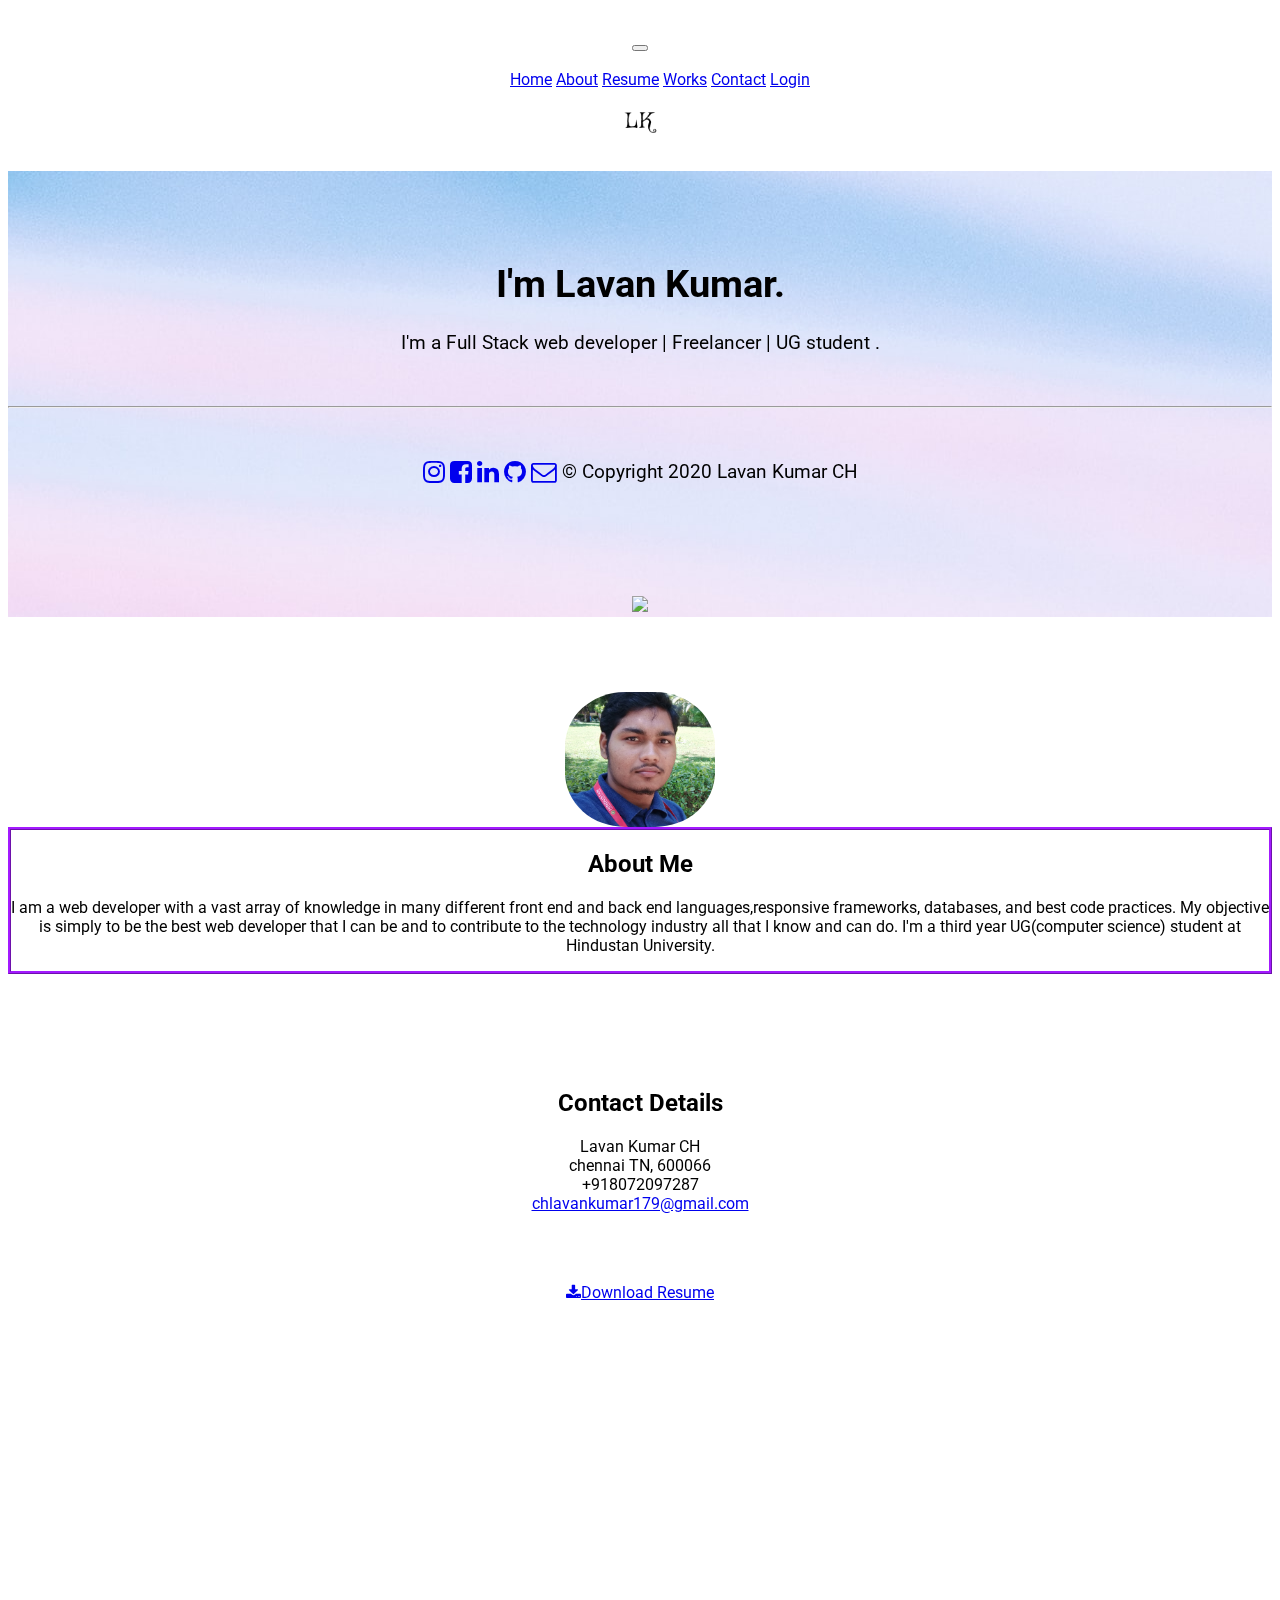
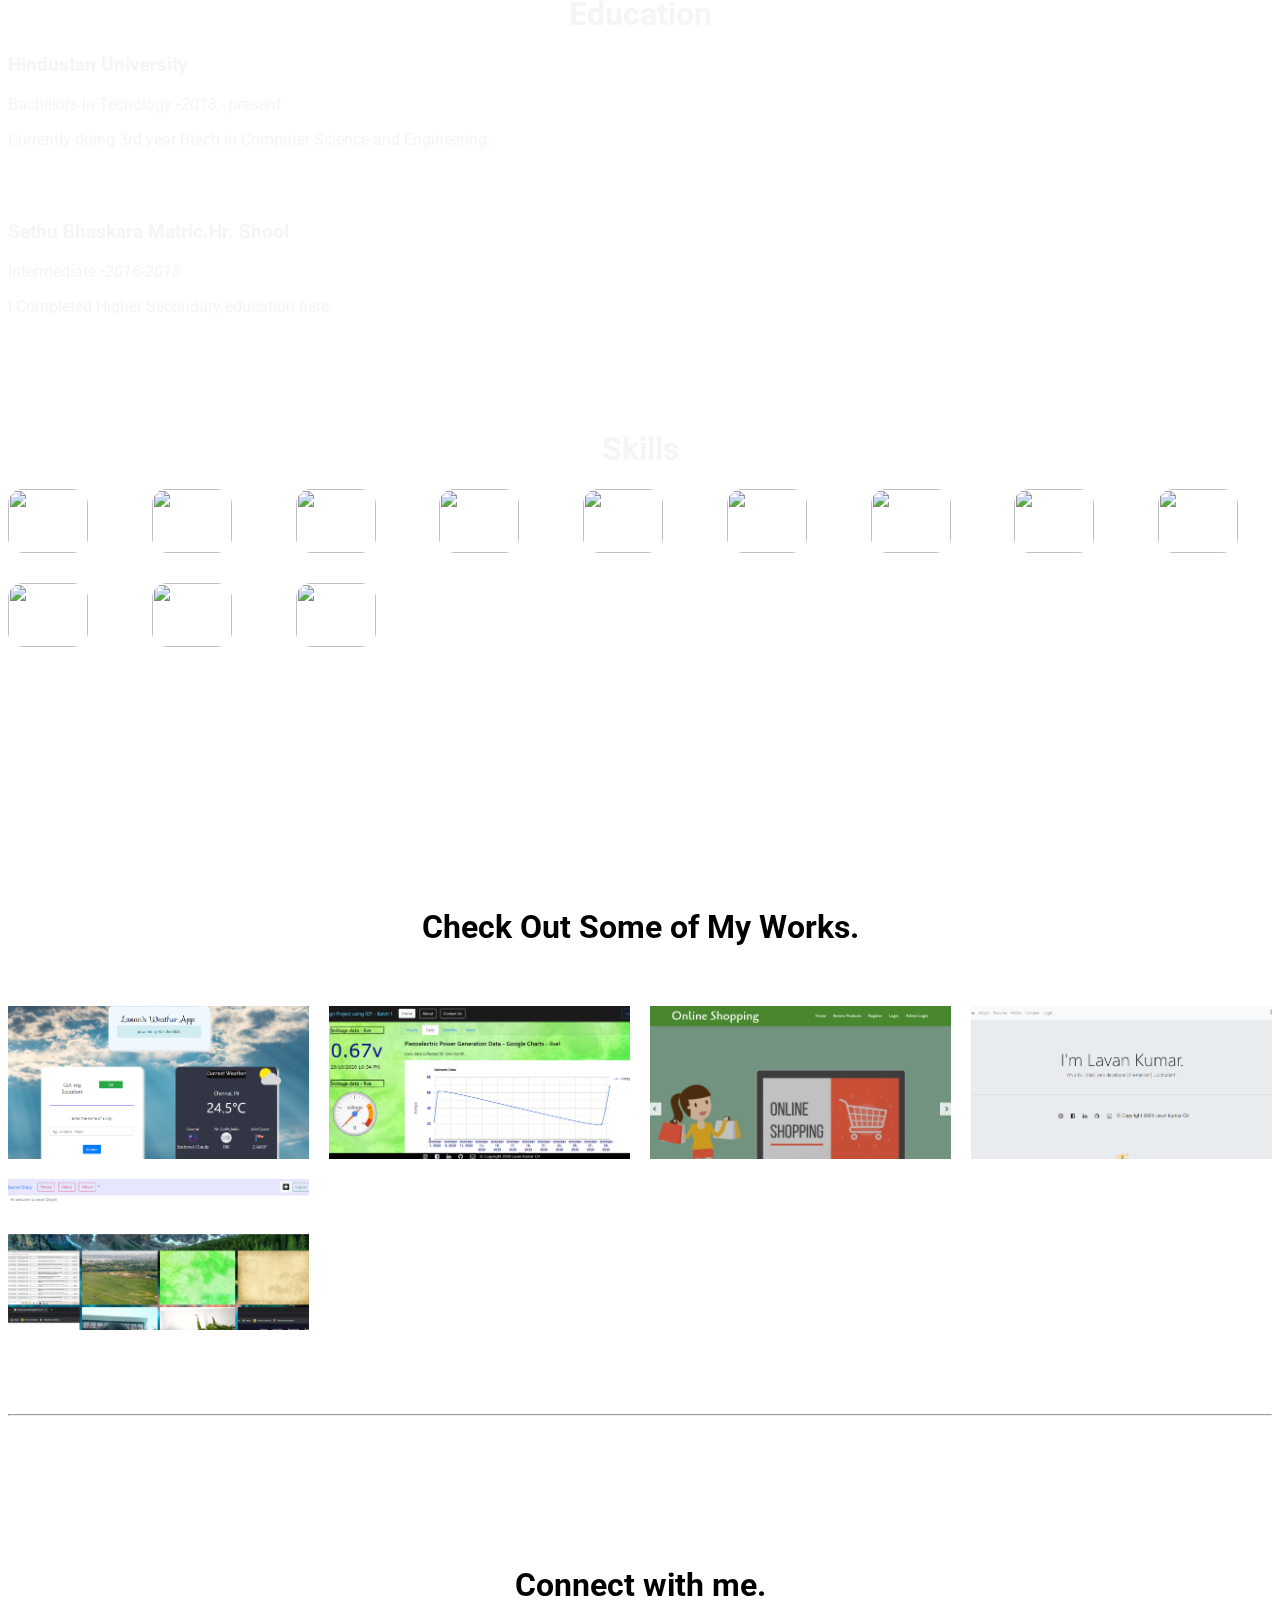
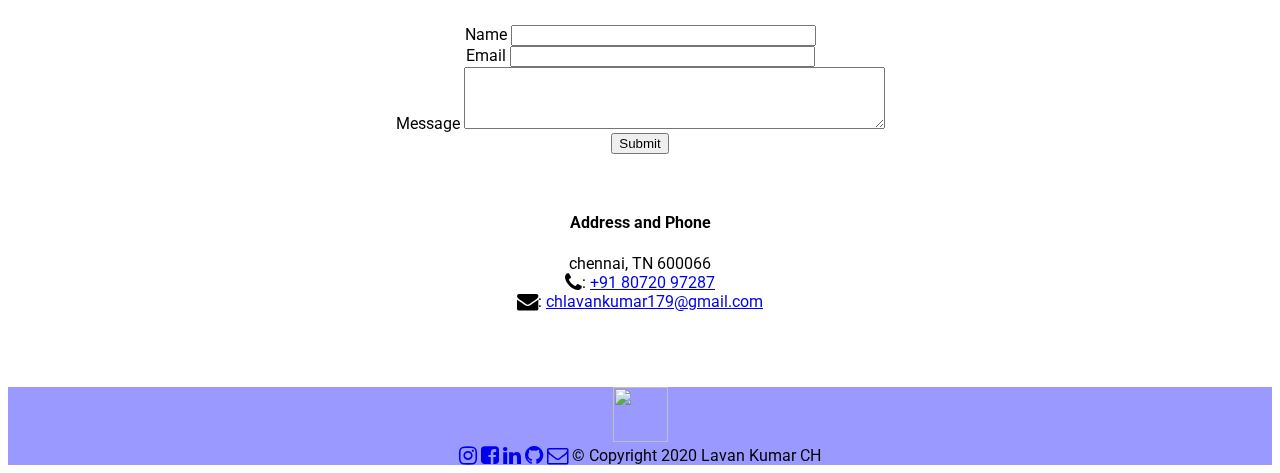
==== portfolio/index.html @ a7f615a0 "header for portfolio" ====
<!doctype html>
<html lang="en">

<head>

    <meta charset="utf-8">
    <meta name="viewport" content="width=device-width, initial-scale=1, shrink-to-fit=no">


    <link rel="stylesheet" href="https://cdn.jsdelivr.net/npm/bootstrap@4.5.3/dist/css/bootstrap.min.css" integrity="sha384-TX8t27EcRE3e/ihU7zmQxVncDAy5uIKz4rEkgIXeMed4M0jlfIDPvg6uqKI2xXr2" crossorigin="anonymous">
    <link rel="stylesheet" href="https://stackpath.bootstrapcdn.com/font-awesome/4.7.0/css/font-awesome.min.css" integrity="sha384-wvfXpqpZZVQGK6TAh5PVlGOfQNHSoD2xbE+QkPxCAFlNEevoEH3Sl0sibVcOQVnN" crossorigin="anonymous">

    <link href="https://fonts.googleapis.com/css?family=Baloo|Roboto|Sofia" rel="stylesheet">
    <link rel="stylesheet" href="stylem.css">
    <link rel="stylesheet" href="nav_styl.css">


    <link rel="shortcut icon" href="./images/favicon.ico" />
    <title>Lavan Kumar</title>
</head>

<body>



    <header id="home">


        <div class="container">
            <nav class="navbar navbar-expand-lg navbar-light bg-light fixed-top">

                <button class="navbar-toggler" type="button" data-toggle="collapse" data-target="#navbarSupportedContent" aria-controls="navbarSupportedContent" aria-expanded="false" aria-label="Toggle navigation">
                    <span class="navbar-toggler-icon"></span>
                </button>

                <div class="collapse navbar-collapse" id="navbarSupportedContent">
                    <ul class="navbar-nav mr-auto">
                        <li class="nav-item active hoverable">
                            <a class="nav-link" href="#home">Home <span class="sr-only">(current)</span></a>
                        </li>
                        <li class="nav-item hoverable">
                            <a class="nav-link" href="#about">About</a>
                        </li>
                        <li class="nav-item hoverable">
                            <a class="nav-link" href="#resume">Resume</a>
                        </li>
                        <li class="nav-item hoverable">
                            <a class="nav-link" href="#portfolio">Works</a>
                        </li>
                        <li class="nav-item hoverable">
                            <a class="nav-link" href="#contact">Contact</a>
                        </li>

                        <li class="nav-item hoverable">
                            <a class="nav-link" href="https://lavankumarch.netlify.app/portfolio/#">Login</a>
                        </li>
                    </ul>
                    <a class="navbar-brand" href="#home"><img src="./images/logo.png"></a>
                </div>
            </nav>
        </div>


        </div>
        <div class="container col-12" id="h1">
            <div class="jumbotron">
                <h1 class="display-3">I'm Lavan Kumar.</h1>
                <p class="lead">I'm a Full Stack web developer | Freelancer | UG student .</p>
                <br>
                <hr class="my-4">
                <br>
                <p>
                    <div class="container">
                        <div class="row">
                            <div class="col-sm-12">
                                <div class="text-center">
                                    <a class="btn btn-social-icon btn-instagram" href="http://instagram.com/lavankumarch/"><i class="fa fa-instagram fa-lg"></i></a>
                                    <a class="btn btn-social-icon btn-facebook" href="https://www.facebook.com/profile.php?id=100009303211539"><i
                                        class="fa fa-facebook-square fa-lg"></i></a>
                                    <a class="btn btn-social-icon btn-linkedin" href="https://www.linkedin.com/in/lavankumarch179/"><i
                                        class="fa fa-linkedin fa-lg"></i></a>
                                    <a class="btn btn-social-icon btn-github" href="https://github.com/lavank179"><i
                                        class="fa fa-github fa-lg"></i></a>
                                    <a class="btn btn-social-icon" href="mailto:chlavankumar179@gmail.com"><i
                                        class="fa fa-envelope-o fa-lg"></i></a>
                                    <a>© Copyright 2020 Lavan Kumar CH</a>
                                </div>
                            </div>
                        </div>
                    </div>
                </p>
                <br><br><br><br>
                <a href="#about" id="scd"><img src="https://img.icons8.com/bubbles/65/000000/down.png"></a>
            </div>
        </div>
    </header>




    <section id="about">
        <div class="container">
            <div class="row">
                <div class="col-sm-3">
                    <img class="profile-pic hoverable" alt="Lavan Kumar Profile Pic" src="images/profilepic.jpg">
                </div>
                <div class="col-sm-9">
                    <div class="container bio card">
                        <h2>About Me</h2>
                        <p>I am a web developer with a vast array of knowledge in many different front end and back end languages,responsive frameworks, databases, and best code practices. My objective is simply to be the best web developer that I can be
                            and to contribute to the technology industry all that I know and can do. I'm a third year UG(computer science) student at Hindustan University.
                        </p>
                    </div>
                    <br><br><br><br><br>
                    <div class="row container main-col">
                        <div class="col-sm-6 contact-details">
                            <h2>Contact Details</h2>
                            <p class="address">
                                <span>Lavan Kumar CH</span>
                                <br>
                                <span>chennai TN, 600066</span>
                                <br><span>+918072097287</span>
                                <br><span><a
                                        href="mailto:chlavankumar179@gmail.com">chlavankumar179@gmail.com</a></span>
                            </p>
                        </div>
                        <div class="col-sm-6 download">
                            <br><br>
                            <p>
                                <a class="btn btn-secondary" href="https://drive.google.com/file/d/1-WEmFIYs7h3XELKCmPLkHVRnE9gGJVya/view?usp=sharing"><i
                                        class="fa fa-download"></i>Download Resume</a>
                            </p>
                        </div>
                    </div>
                </div>
            </div>
        </div>
    </section>





    <section id="resume">
        <div class="container">
            <div class="row education">
                <div class="col-sm-3 header-col">
                    <h1><span>Education</span></h1>
                </div>
                <div class="col-sm-9 main-col k1">
                    <div class="row item">
                        <div class="col-sm-12">
                            <div>
                                <h3>Hindustan University</h3>
                                <p class="info">Bachelors in Tecnology <span>•</span><em class="date">2018 -
                                        present</em></p>
                                <p>Currently doing 3rd year Btech in Computer Science and Engineering.</p>
                                <br><br>
                            </div>
                            <div>
                                <h3>Sethu Bhaskara Matric.Hr. Shool</h3>
                                <p class="info">Intermediate <span>•</span><em class="date">2016-2018</em></p>
                                <p>I Completed Higher Secondary education here.</p>
                                <br><br>
                            </div>
                        </div>
                    </div>
                </div>
            </div>
            <br><br>
            <div class="row skill">
                <div class="col-sm-3 header-col">
                    <h1><span>Skills</span></h1>
                </div>
                <div class="col-sm-9 k1">
                    <div class="row">
                        <div class="col-sm-12">
                            <div class="skill-logo gr1">
                                <img src="https://upload.wikimedia.org/wikipedia/commons/thumb/6/61/HTML5_logo_and_wordmark.svg/512px-HTML5_logo_and_wordmark.svg.png">
                                <img src="https://cdn.freebiesupply.com/logos/thumbs/2x/css-3-logo.png">
                                <img src="https://www.educative.io/api/page/5330288608542720/image/download/6288755792019456">
                                <img src="https://thehistoryoftheweb.com/wp-content/uploads/2003/01/phplogo.jpg">
                                <img src="https://w7.pngwing.com/pngs/792/780/png-transparent-python-computer-icons-tutorial-computer-programming-social-icons-miscellaneous-angle-text-thumbnail.png">
                                <img src="https://ih1.redbubble.net/image.1091701842.0422/st,small,845x845-pad,1000x1000,f8f8f8.jpg">
                                <img src="https://upload.wikimedia.org/wikipedia/commons/thumb/a/a7/React-icon.svg/1280px-React-icon.svg.png">
                                <img src="https://www.ophtek.com/wp-content/uploads/2014/08/java_tech.jpg">
                                <img src="https://nodejs.org/static/images/logo.svg">
                                <img src="https://www.mysql.com/common/logos/logo-mysql-170x115.png">
                                <img src="https://openjsf.org/wp-content/uploads/sites/84/2019/10/jquery-logo-vertical_large_square.png">
                                <img src="https://fuzati.com/wp-content/uploads/2016/12/Bootstrap-Logo.png">
                            </div>
                        </div>
                    </div>
                </div>
            </div>
        </div>
    </section>





    <section id="portfolio">
        <div class="container">
            <div class="row">
                <div class="col-sm-1"></div>
                <div class="col-sm-10 collapsed">
                    <h1>Check Out Some of My Works.</h1>
                    <br><br>
                    <div class="container1">
                        <div class="gallery-container">
                            <div class="gallery-item">
                                <div class="image">
                                    <a href="https://lavankumarch.netlify.app" data-lightbox="mygallery" data-title="Weather-App"><img src="images/portfolio/weather-app.png" alt="Randomimage" data-lightbox="mygallery"></a>
                                </div>
                                <div class="text">WeatherApp</div>
                            </div>
                        </div>
                        <div class="gallery-container">
                            <div class="gallery-item">
                                <div class="image">
                                    <a href="http://lavankumarch.heliohost.org/powerpiezo/" data-lightbox="mygallery" data-title="PowerPiezo"><img src="images/portfolio/powerpiezo.png" alt="Randomimage" data-lightbox="mygallery"></a>
                                </div>
                                <div class="text">PowerPiezo</div>
                            </div>
                        </div>
                        <div class="gallery-container">
                            <div class="gallery-item">
                                <div class="image">
                                    <a href="https://lavankumarch.netlify.app/portfolio/#" data-lightbox="mygallery" data-title="ShopAppz"><img src="images/portfolio/shopappz.png" alt="Randomimage" data-lightbox="mygallery"></a>
                                </div>
                                <div class="text">ShopAppz</div>
                            </div>
                        </div>
                        <div class="gallery-container">
                            <div class="gallery-item">
                                <div class="image">
                                    <a href="https://lavank179.github.io/portfolio/" data-lightbox="mygallery" data-title="Resume Website"><img src="images/portfolio/resume.png" alt="Randomimage" data-lightbox="mygallery"></a>
                                </div>
                                <div class="text">ResumeSite</div>
                            </div>
                        </div>
                        <div class="gallery-container">
                            <div class="gallery-item">
                                <div class="image">
                                    <a href="https://lavankumarch.netlify.app/portfolio/#" data-lightbox="mygallery" data-title="Secret-Diary"><img src="images/portfolio/secret-diary.png" alt="Randomimage" data-lightbox="mygallery"></a>
                                </div>
                                <div class="text">SecretDiary</div>
                            </div>
                        </div>
                    </div>
                </div>
                <div class="col-sm-1"></div>
            </div>
        </div>
        <br><br><br><br>
        <hr>
    </section>



    <section id="contact">
        <div class="container">
            <div class="row">
                <div class="col-sm-12 header-col">
                    <h1><span>Connect with me.</span></h1>
                </div>
            </div>
        </div>
        <div class="row">
            <div class="row container">
                <div class="col-sm-2"></div>
                <div class="col-sm-8">
                    <form action="http://lavankumarch.heliohost.org/portContact.php" method="post" id="contactForm" name="contactForm">
                        <div class="row form-group">
                            <label class="col-sm-4" for="contactName">Name</label>
                            <input class="col-sm-8" type="text" size="35" id="contactName" name="contactName" value="">
                        </div>
                        <div class="row form-group">
                            <label class="col-sm-4" for="contactEmail" type="email">Email</label>
                            <input class="col-sm-8" type="text" size="35" id="contactEmail" name="contactEmail" value="">
                        </div>
                        <div class="row form-group">
                            <label class="col-sm-4" for="contactMessage">Message</label>
                            <textarea class="col-sm-8" cols="50" rows="2" id="contactMessage" name="contactMessage" style="margin-top: 0px; margin-bottom: 0px; height: 56px;"></textarea>
                        </div>
                        <div class="row container form-group">
                            <div class="col-sm-8"></div>
                            <button class="submit btn btn-success">Submit</button>
                        </div>
                        </fieldset>
                    </form>
                </div>
                <div class="col-sm-2"></div>
            </div>
            <br><br>
            <aside class="col-sm-12 container">
                <div class="widget widget_contact">
                    <h4>Address and Phone</h4>
                    <p class="address">chennai, TN 600066<br>
                        <i class="fa fa-phone fa-lg"></i>: <a href="tel:+8072097287">+91 80720 97287</a>
                        <br>
                        <i class="fa fa-envelope fa-lg"></i>: <a href="mailto:chlavankumar179@gmail.com">chlavankumar179@gmail.com</a>
                    </p>
                </div>
            </aside>
        </div>
    </section>



    <footer>
        <div class="row">
            <div class="col-sm-12">
                <div class="container">
                    <div id="go-top" class="container">
                        <a href="#home"><img src="https://img.icons8.com/dusk/64/000000/circled-chevron-up.png"></a>
                    </div>
                    <div class="row">
                        <div class="col-sm-12">
                            <div class="text-center">
                                <a class="btn btn-social-icon btn-instagram" href="http://instagram.com/lavankumarch/"><i class="fa fa-instagram fa-lg"></i></a>
                                <a class="btn btn-social-icon btn-facebook" href="https://www.facebook.com/profile.php?id=100009303211539"><i
                                        class="fa fa-facebook-square fa-lg"></i></a>
                                <a class="btn btn-social-icon btn-linkedin" href="https://www.linkedin.com/in/lavankumarch179/"><i
                                        class="fa fa-linkedin fa-lg"></i></a>
                                <a class="btn btn-social-icon btn-github" href="https://github.com/lavank179"><i
                                        class="fa fa-github fa-lg"></i></a>
                                <a class="btn btn-social-icon" href="mailto:chlavankumar179@gmail.com"><i
                                        class="fa fa-envelope-o fa-lg"></i></a>
                                <a>© Copyright 2020 Lavan Kumar CH</a>
                            </div>
                        </div>
                    </div>
                </div>
            </div>
        </div>
    </footer>





    <script src="https://code.jquery.com/jquery-3.5.1.slim.min.js" integrity="sha384-DfXdz2htPH0lsSSs5nCTpuj/zy4C+OGpamoFVy38MVBnE+IbbVYUew+OrCXaRkfj" crossorigin="anonymous"></script>
    <script src="https://cdn.jsdelivr.net/npm/popper.js@1.16.1/dist/umd/popper.min.js" integrity="sha384-9/reFTGAW83EW2RDu2S0VKaIzap3H66lZH81PoYlFhbGU+6BZp6G7niu735Sk7lN" crossorigin="anonymous"></script>
    <script src="https://cdn.jsdelivr.net/npm/bootstrap@4.5.3/dist/js/bootstrap.min.js" integrity="sha384-w1Q4orYjBQndcko6MimVbzY0tgp4pWB4lZ7lr30WKz0vr/aWKhXdBNmNb5D92v7s" crossorigin="anonymous"></script>
    <script src="https://ajax.googleapis.com/ajax/libs/jquery/3.5.1/jquery.min.js"></script>

    <script src="./log.js"></script>

</body>

</html>
---- portfolio/stylem.css ----
body {
    padding-top: 25px;
    font-size: 1rem;
    font-family: "Roboto";
}

title {
    font-family: "Sofia";
}

#home {
    font-size: 1.2rem;
}

.lead {
    font-size: 1.2rem;
}

.navbar {
    font-size: 85%;
}

#h1 {
    background-image: url("./images/jumbo-back.jpg");
    background-repeat: no-repeat;
}

#about {
    padding-top: 75px;
    padding-bottom: 180px;
}

#portfolio {
    padding-top: 60px;
    padding-bottom: 60px;
}

#contact {
    padding-top: 60px;
    padding-bottom: 60px;
}

#resume {
    padding-top: 75px;
    padding-bottom: 180px;
    background-image: url("https://wallpapercave.com/wp/wp6474741.jpg");
    background-repeat: no-repeat;
    color: whitesmoke;
}

footer {
    background-color: #9999ff;
}

.container {
    text-align: center;
}

.container-fluid {
    text-align: center;
}

.profile-pic {
    width: 150px;
    border-radius: 40%;
}

.navbar {
    text-align: center;
}

.navbar-brand img {
    width: 35px;
    height: 35px;
}

.n1 {
    background-color: #9999ff;
}

.skill-logo img {
    width: 5rem;
    height: 4rem;
    border-radius: 15px;
}

.gr1 {
    display: grid;
    grid-template-columns: repeat(auto-fill, minmax(100px, 1fr));
    justify-content: space-evenly;
    grid-auto-rows: auto auto;
    grid-gap: 30px;
}

.container1 {
    display: grid;
    grid-template-columns: repeat(auto-fill, minmax(260px, 1fr));
    justify-content: space-evenly;
    grid-auto-rows: auto auto;
    grid-gap: 20px;
}

.gallery-item {
    width: 100%;
    height: 100%;
    position: relative;
}

.gallery-item .image {
    width: 100%;
    height: 100%;
    overflow: hidden;
}

.gallery-item .image img {
    width: 100%;
    height: 100%;
    object-fit: cover;
    object-position: 50% 50%;
    cursor: pointer;
    transition: .5s ease-in-out;
}

.gallery-item:hover .image img {
    transform: scale(1.5);
}

.gallery-item .text {
    opacity: 0;
    position: absolute;
    top: 50%;
    left: 50%;
    transform: translate(-50%, -50%);
    color: red;
    font-size: 25px;
    pointer-events: none;
    z-index: 4;
    transition: .3s ease-in-out;
    -webkit-backdrop-filter: blur(5px) saturate(1.8);
    backdrop-filter: blur(5px) saturate(1.8);
}

.gallery-item:hover .text {
    opacity: 1;
    animation: move-down .3s linear;
    padding: 1em;
    width: 100%;
}

@keyframes move-down {
    0% {
        top: 10%;
    }
    50% {
        top: 35%;
    }
    100% {
        top: 50%;
    }
}

.display-3 {
    padding-top: 90px;
}

label {
    text-align: right;
}

#go-top img {
    width: 55px;
    height: 55px;
}

#about .card {
    border: ridge 3px #a31aff;
}

#resume .k1 {
    text-align: left;
}
---- portfolio/nav_styl.css ----
.hoverable{
    display:inline-block;
    -webkit-backface-visibility: hidden;
            backface-visibility: hidden;
    vertical-align: middle;
    position:relative;
    box-shadow: 0 0 1px rgba(0,0,0,0);
    transform: translateZ(0);
    transition-duration: .3s;
    transition-property:transform;
  }
  
  .hoverable:before{
    position:absolute;
    pointer-events: none;
    z-index:-1;
    content: '';
    top: 100%;
    left: 5%;
    height:10px;
    width:90%;
    opacity:0;
    background: radial-gradient(ellipse at center, rgba(255, 255, 255, 0.35) 0%, rgba(255, 255, 255, 0) 80%);
    /* W3C */
    transition-duration: 0.3s;
    transition-property: transform, opacity;
  }
  
  .hoverable:hover, .hoverable:active, .hoverable:focus{
    transform: translateY(-5px);
  }
  .hoverable:hover:before, .hoverable:active:before, .hoverable:focus:before{
    opacity: 1;
    transform: translateY(-5px);
  }
  
  
  
  @keyframes bounce-animation {
    16.65% {
      transform: translateY(8px);
    }
  
    33.3% {
      transform: translateY(-6px);
    }
  
    49.95% {
      transform: translateY(4px);
    }
  
    66.6% {
      transform: translateY(-2px);
    }
  
    83.25% {
      transform: translateY(1px);
    }
  
    100% {
      transform: translateY(0);
    }
  }
  
  .bounce {
    animation-name: bounce-animation;
    animation-duration: 2s;
  }
  @media (min-width: 768px) {
    .navbar{
      text-align: center !important;
      float: none;
      display: inline-block;
    }
  }

  .nav {
    background: none !important;
    text-transform:uppercase;
  }
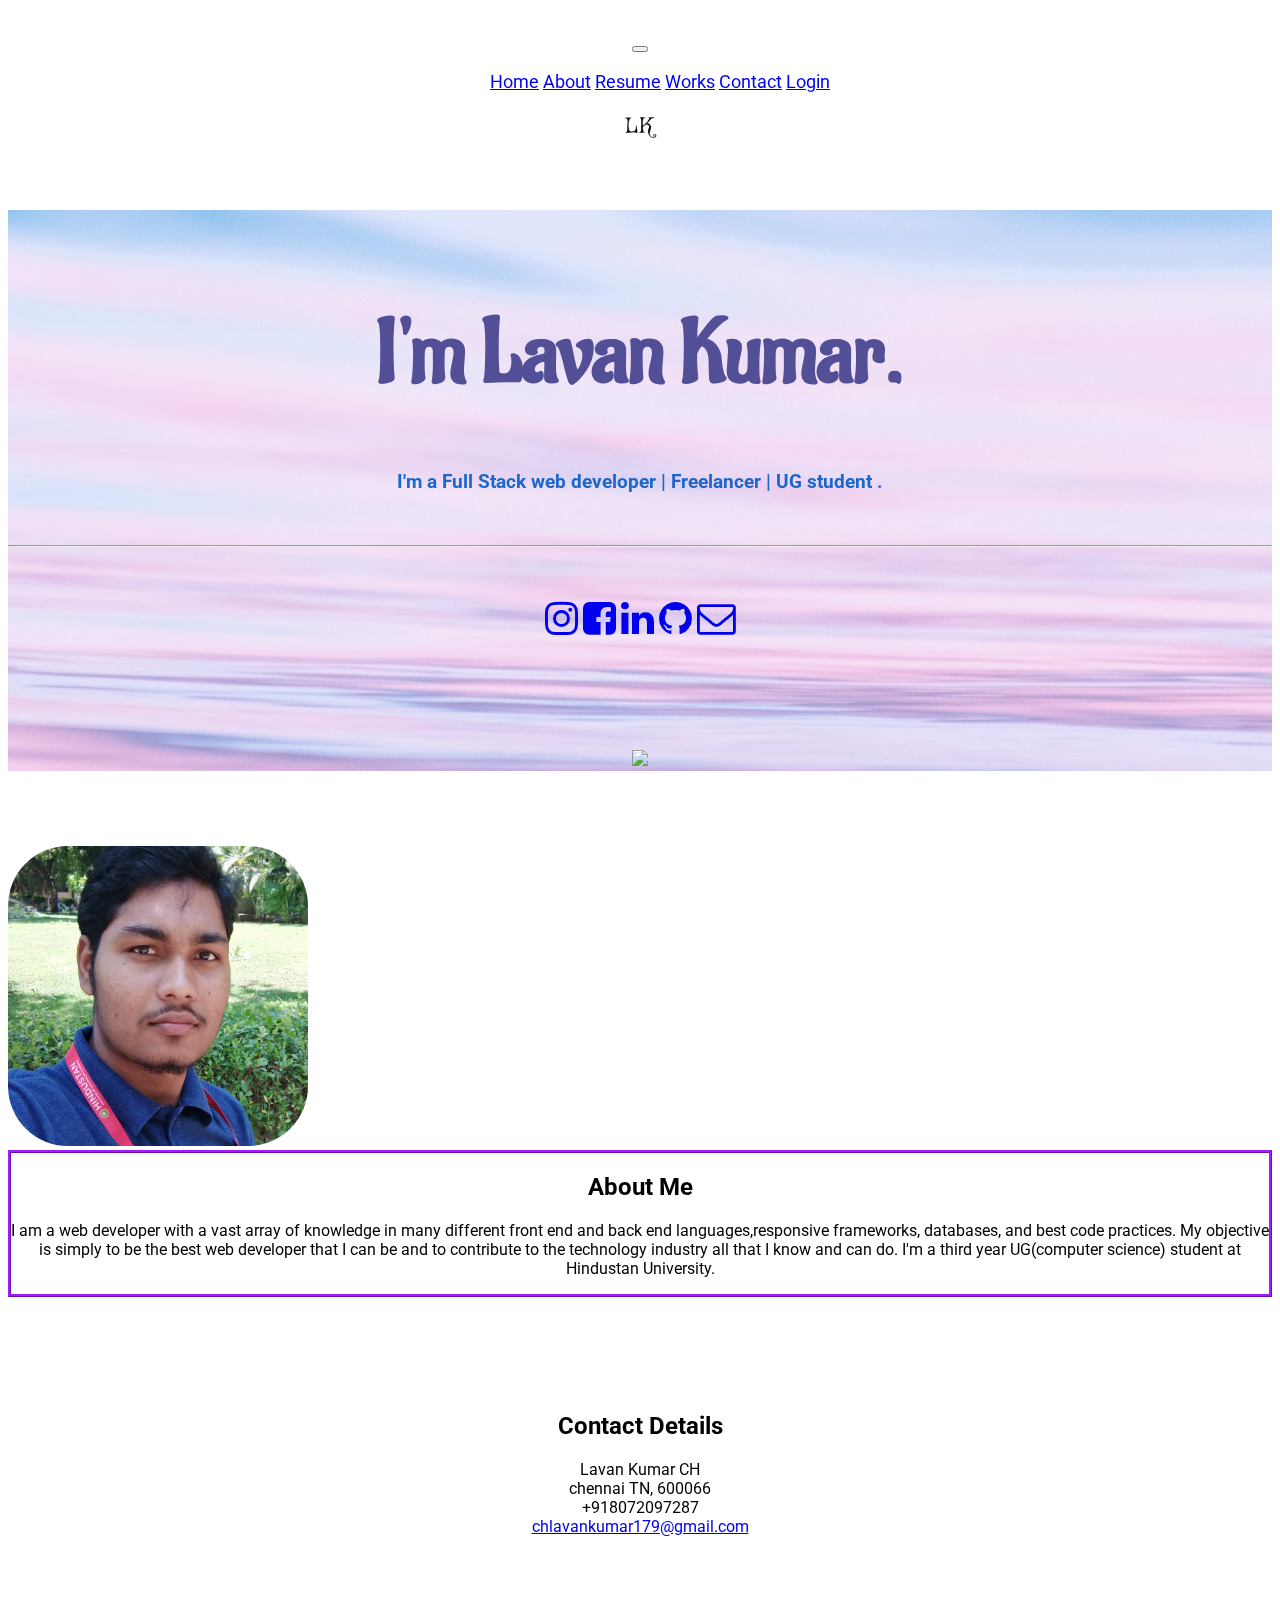
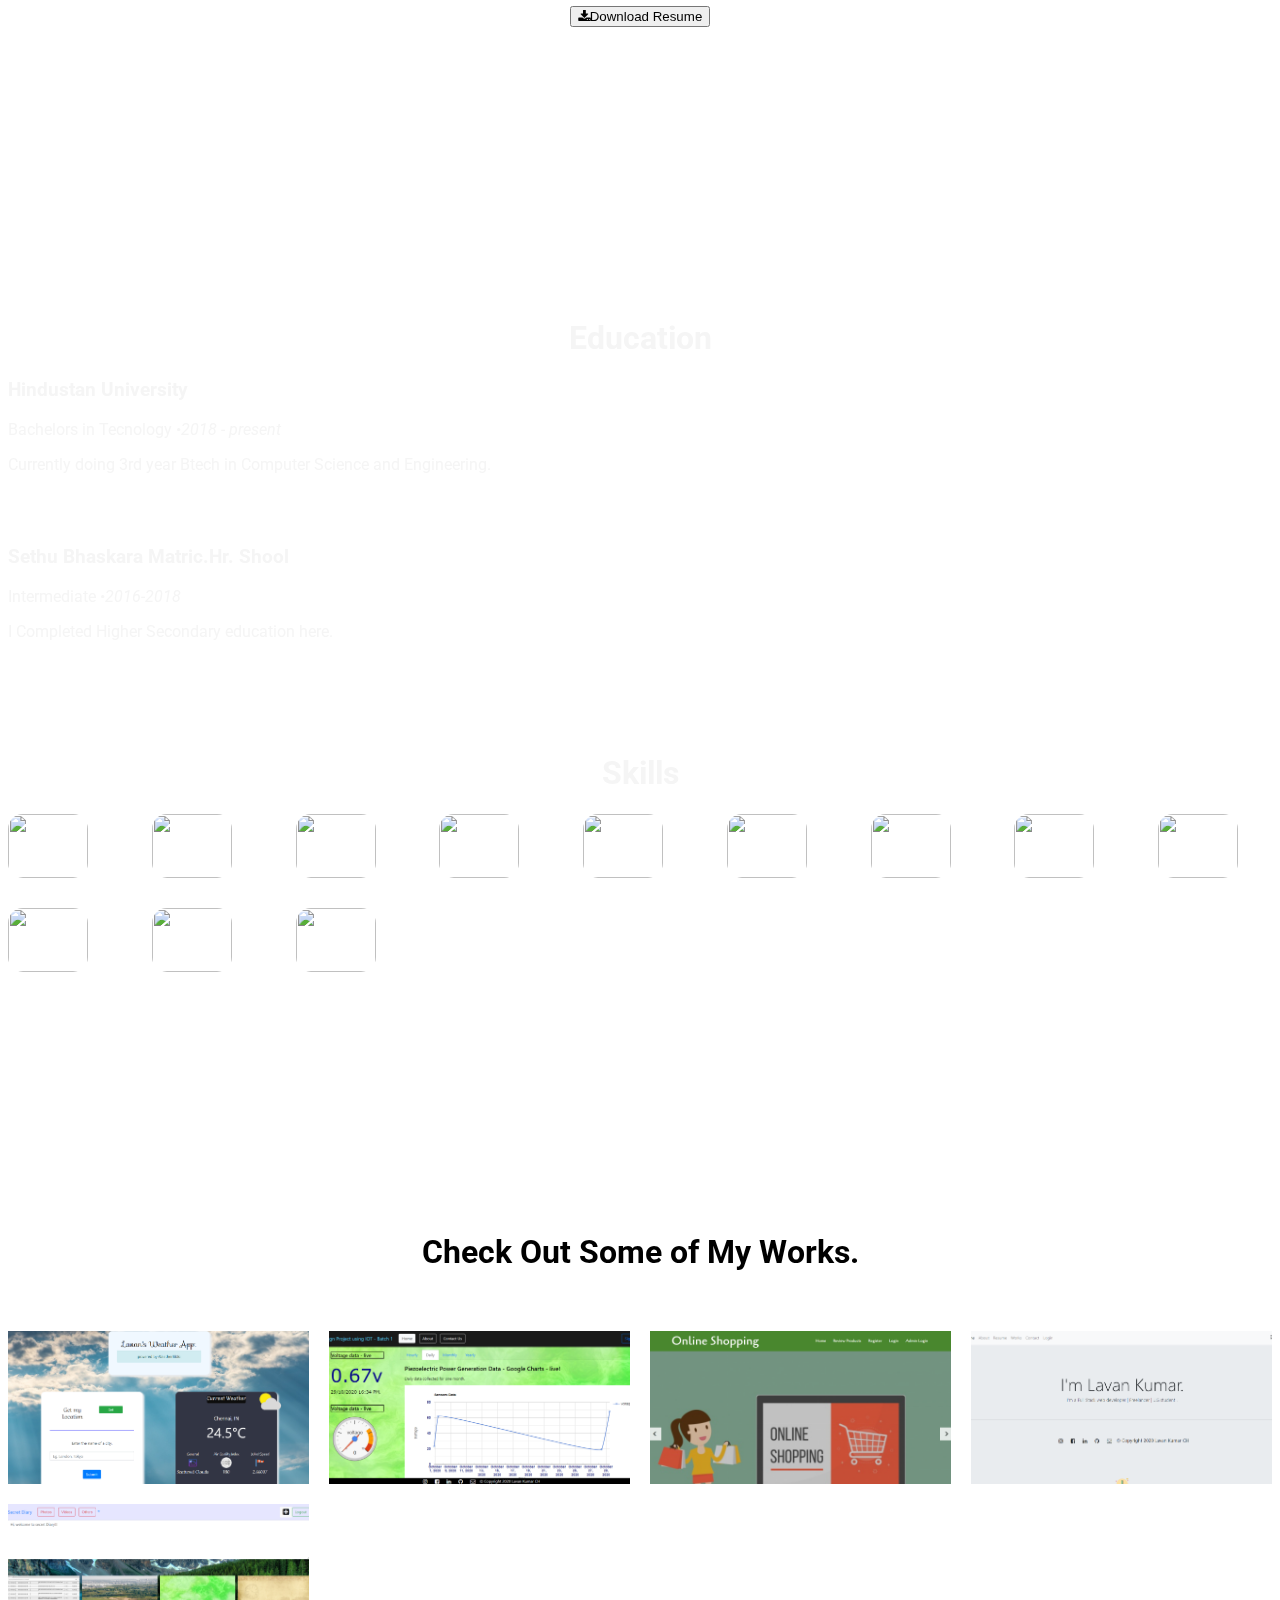
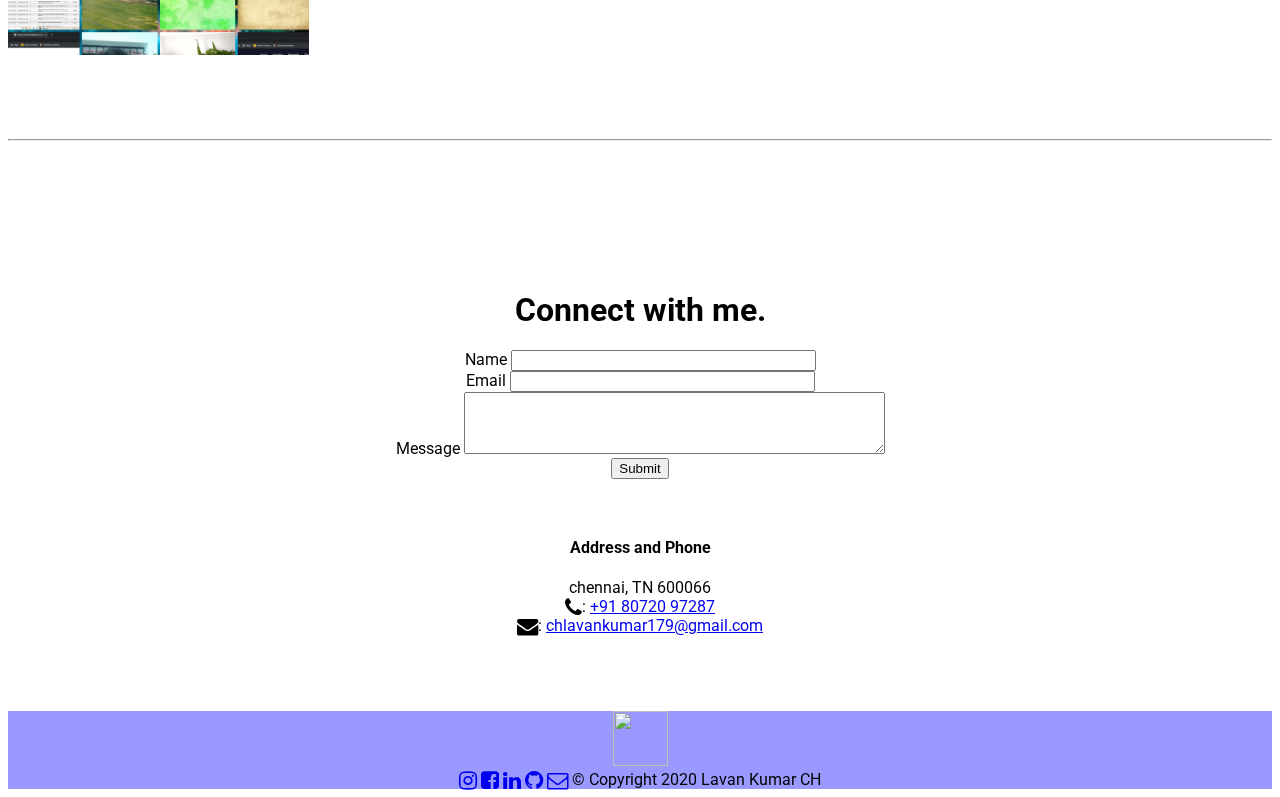
==== commit a5c2a40a: "removed direct hyperlinks" ====
--- a/portfolio/index.html
+++ b/portfolio/index.html
@@ -10,7 +10,7 @@
     <link rel="stylesheet" href="https://cdn.jsdelivr.net/npm/bootstrap@4.5.3/dist/css/bootstrap.min.css" integrity="sha384-TX8t27EcRE3e/ihU7zmQxVncDAy5uIKz4rEkgIXeMed4M0jlfIDPvg6uqKI2xXr2" crossorigin="anonymous">
     <link rel="stylesheet" href="https://stackpath.bootstrapcdn.com/font-awesome/4.7.0/css/font-awesome.min.css" integrity="sha384-wvfXpqpZZVQGK6TAh5PVlGOfQNHSoD2xbE+QkPxCAFlNEevoEH3Sl0sibVcOQVnN" crossorigin="anonymous">
 
-    <link href="https://fonts.googleapis.com/css?family=Baloo|Roboto|Sofia" rel="stylesheet">
+    <link href="https://fonts.googleapis.com/css?family=Baloo|Roboto|Sofia|Aladin" rel="stylesheet">
     <link rel="stylesheet" href="stylem.css">
     <link rel="stylesheet" href="nav_styl.css">
 
@@ -74,16 +74,16 @@
                         <div class="row">
                             <div class="col-sm-12">
                                 <div class="text-center">
-                                    <a class="btn btn-social-icon btn-instagram" href="http://instagram.com/lavankumarch/"><i class="fa fa-instagram fa-lg"></i></a>
+                                    <a class="btn btn-social-icon btn-instagram" href="http://instagram.com/lavankumarch/"><i class="fa fa-instagram fa-2x"></i></a>
                                     <a class="btn btn-social-icon btn-facebook" href="https://www.facebook.com/profile.php?id=100009303211539"><i
-                                        class="fa fa-facebook-square fa-lg"></i></a>
+                                        class="fa fa-facebook-square fa-2x"></i></a>
                                     <a class="btn btn-social-icon btn-linkedin" href="https://www.linkedin.com/in/lavankumarch179/"><i
-                                        class="fa fa-linkedin fa-lg"></i></a>
+                                        class="fa fa-linkedin fa-2x"></i></a>
                                     <a class="btn btn-social-icon btn-github" href="https://github.com/lavank179"><i
-                                        class="fa fa-github fa-lg"></i></a>
+                                        class="fa fa-github fa-2x"></i></a>
                                     <a class="btn btn-social-icon" href="mailto:chlavankumar179@gmail.com"><i
-                                        class="fa fa-envelope-o fa-lg"></i></a>
-                                    <a>© Copyright 2020 Lavan Kumar CH</a>
+                                        class="fa fa-envelope-o fa-2x"></i></a>
+                                    <!-- <a>© Copyright 2020 Lavan Kumar CH</a> -->
                                 </div>
                             </div>
                         </div>
@@ -101,10 +101,10 @@
     <section id="about">
         <div class="container">
             <div class="row">
-                <div class="col-sm-3">
-                    <img class="profile-pic hoverable" alt="Lavan Kumar Profile Pic" src="images/profilepic.jpg">
-                </div>
-                <div class="col-sm-9">
+                <div class="col-sm-5" style="text-align: left;">
+                    <img class="profile-pic" alt="Lavan Kumar Profile Pic" src="images/profilepic.jpg">
+                </div>
+                <div class="col-sm-7">
                     <div class="container bio card">
                         <h2>About Me</h2>
                         <p>I am a web developer with a vast array of knowledge in many different front end and back end languages,responsive frameworks, databases, and best code practices. My objective is simply to be the best web developer that I can be
@@ -127,8 +127,8 @@
                         <div class="col-sm-6 download">
                             <br><br>
                             <p>
-                                <a class="btn btn-secondary" href="https://drive.google.com/file/d/1-WEmFIYs7h3XELKCmPLkHVRnE9gGJVya/view?usp=sharing"><i
-                                        class="fa fa-download"></i>Download Resume</a>
+                                <button class="btn btn-secondary" onclick="download_resume();"><i
+                                        class="fa fa-download"></i>Download Resume</button>
                             </p>
                         </div>
                     </div>
@@ -271,7 +271,7 @@
             <div class="row container">
                 <div class="col-sm-2"></div>
                 <div class="col-sm-8">
-                    <form action="http://lavankumarch.heliohost.org/portContact.php" method="post" id="contactForm" name="contactForm">
+                    <form action="" method="post" id="contactForm" name="contactForm">
                         <div class="row form-group">
                             <label class="col-sm-4" for="contactName">Name</label>
                             <input class="col-sm-8" type="text" size="35" id="contactName" name="contactName" value="">
@@ -286,7 +286,7 @@
                         </div>
                         <div class="row container form-group">
                             <div class="col-sm-8"></div>
-                            <button class="submit btn btn-success">Submit</button>
+                            <button class="submit btn btn-success" onclick="post_form();">Submit</button>
                         </div>
                         </fieldset>
                     </form>
--- a/portfolio/stylem.css
+++ b/portfolio/stylem.css
@@ -1,181 +1,205 @@
-body {
-    padding-top: 25px;
-    font-size: 1rem;
-    font-family: "Roboto";
-}
-
-title {
-    font-family: "Sofia";
-}
-
-#home {
-    font-size: 1.2rem;
-}
-
-.lead {
-    font-size: 1.2rem;
-}
-
-.navbar {
-    font-size: 85%;
-}
-
-#h1 {
-    background-image: url("./images/jumbo-back.jpg");
-    background-repeat: no-repeat;
-}
-
-#about {
-    padding-top: 75px;
-    padding-bottom: 180px;
-}
-
-#portfolio {
-    padding-top: 60px;
-    padding-bottom: 60px;
-}
-
-#contact {
-    padding-top: 60px;
-    padding-bottom: 60px;
-}
-
-#resume {
-    padding-top: 75px;
-    padding-bottom: 180px;
-    background-image: url("https://wallpapercave.com/wp/wp6474741.jpg");
-    background-repeat: no-repeat;
-    color: whitesmoke;
-}
-
-footer {
-    background-color: #9999ff;
-}
-
-.container {
-    text-align: center;
-}
-
-.container-fluid {
-    text-align: center;
-}
-
-.profile-pic {
-    width: 150px;
-    border-radius: 40%;
-}
-
-.navbar {
-    text-align: center;
-}
-
-.navbar-brand img {
-    width: 35px;
-    height: 35px;
-}
-
-.n1 {
-    background-color: #9999ff;
-}
-
-.skill-logo img {
-    width: 5rem;
-    height: 4rem;
-    border-radius: 15px;
-}
-
-.gr1 {
-    display: grid;
-    grid-template-columns: repeat(auto-fill, minmax(100px, 1fr));
-    justify-content: space-evenly;
-    grid-auto-rows: auto auto;
-    grid-gap: 30px;
-}
-
-.container1 {
-    display: grid;
-    grid-template-columns: repeat(auto-fill, minmax(260px, 1fr));
-    justify-content: space-evenly;
-    grid-auto-rows: auto auto;
-    grid-gap: 20px;
-}
-
-.gallery-item {
-    width: 100%;
-    height: 100%;
-    position: relative;
-}
-
-.gallery-item .image {
-    width: 100%;
-    height: 100%;
-    overflow: hidden;
-}
-
-.gallery-item .image img {
-    width: 100%;
-    height: 100%;
-    object-fit: cover;
-    object-position: 50% 50%;
-    cursor: pointer;
-    transition: .5s ease-in-out;
-}
-
-.gallery-item:hover .image img {
-    transform: scale(1.5);
-}
-
-.gallery-item .text {
-    opacity: 0;
-    position: absolute;
-    top: 50%;
-    left: 50%;
-    transform: translate(-50%, -50%);
-    color: red;
-    font-size: 25px;
-    pointer-events: none;
-    z-index: 4;
-    transition: .3s ease-in-out;
-    -webkit-backdrop-filter: blur(5px) saturate(1.8);
-    backdrop-filter: blur(5px) saturate(1.8);
-}
-
-.gallery-item:hover .text {
-    opacity: 1;
-    animation: move-down .3s linear;
-    padding: 1em;
-    width: 100%;
-}
-
-@keyframes move-down {
-    0% {
-        top: 10%;
-    }
-    50% {
-        top: 35%;
-    }
-    100% {
+    body {
+        padding-top: 25px;
+        font-size: 1rem;
+        font-family: "Roboto";
+    }
+    
+    title {
+        font-family: "Sofia";
+    }
+    
+    #home {
+        font-size: 1.2rem;
+    }
+    
+    .lead {
+        font-size: 1.2rem;
+    }
+    
+    .navbar {
+        font-size: 92%;
+    }
+    
+    #h1 {
+        background-image: url("./images/jumbo-back.jpg");
+        background-repeat: no-repeat;
+    }
+    
+    .jumbotron {
+        background: none;
+    }
+    
+    .jumbotron h1 {
+        color: #534f96;
+        font-family: "Aladin";
+        font-size: 90px;
+    }
+    
+    .jumbotron .lead {
+        color: #1c67ca;
+        font-weight: bolder;
+    }
+    
+    .jumbotron a {
+        width: 70px;
+    }
+    
+    #about {
+        padding-top: 75px;
+        padding-bottom: 180px;
+    }
+    
+    #portfolio {
+        padding-top: 60px;
+        padding-bottom: 60px;
+    }
+    
+    #contact {
+        padding-top: 60px;
+        padding-bottom: 60px;
+    }
+    
+    #resume {
+        padding-top: 75px;
+        padding-bottom: 180px;
+        background-image: url("https://wallpapercave.com/wp/wp6474741.jpg");
+        background-repeat: no-repeat;
+        color: whitesmoke;
+    }
+    
+    footer {
+        background-color: #9999ff;
+    }
+    
+    .container {
+        text-align: center;
+    }
+    
+    .container-fluid {
+        text-align: center;
+    }
+    
+    .profile-pic {
+        width: 300px;
+        height: 300px;
+        border-radius: 20%;
+    }
+    
+    .profile-pic:hover {
+        border-radius: 0%;
+    }
+    
+    .navbar {
+        text-align: center;
+    }
+    
+    .navbar-brand img {
+        width: 35px;
+        height: 35px;
+    }
+    
+    .n1 {
+        background-color: #9999ff;
+    }
+    
+    .skill-logo img {
+        width: 5rem;
+        height: 4rem;
+        border-radius: 15px;
+    }
+    
+    .gr1 {
+        display: grid;
+        grid-template-columns: repeat(auto-fill, minmax(100px, 1fr));
+        justify-content: space-evenly;
+        grid-auto-rows: auto auto;
+        grid-gap: 30px;
+    }
+    
+    .container1 {
+        display: grid;
+        grid-template-columns: repeat(auto-fill, minmax(260px, 1fr));
+        justify-content: space-evenly;
+        grid-auto-rows: auto auto;
+        grid-gap: 20px;
+    }
+    
+    .gallery-item {
+        width: 100%;
+        height: 100%;
+        position: relative;
+    }
+    
+    .gallery-item .image {
+        width: 100%;
+        height: 100%;
+        overflow: hidden;
+    }
+    
+    .gallery-item .image img {
+        width: 100%;
+        height: 100%;
+        object-fit: cover;
+        object-position: 50% 50%;
+        cursor: pointer;
+        transition: .5s ease-in-out;
+    }
+    
+    .gallery-item:hover .image img {
+        transform: scale(1.5);
+    }
+    
+    .gallery-item .text {
+        opacity: 0;
+        position: absolute;
         top: 50%;
-    }
-}
-
-.display-3 {
-    padding-top: 90px;
-}
-
-label {
-    text-align: right;
-}
-
-#go-top img {
-    width: 55px;
-    height: 55px;
-}
-
-#about .card {
-    border: ridge 3px #a31aff;
-}
-
-#resume .k1 {
-    text-align: left;
-}+        left: 50%;
+        transform: translate(-50%, -50%);
+        color: red;
+        font-size: 25px;
+        pointer-events: none;
+        z-index: 4;
+        transition: .3s ease-in-out;
+        -webkit-backdrop-filter: blur(5px) saturate(1.8);
+        backdrop-filter: blur(5px) saturate(1.8);
+    }
+    
+    .gallery-item:hover .text {
+        opacity: 1;
+        animation: move-down .3s linear;
+        padding: 1em;
+        width: 100%;
+    }
+    
+    @keyframes move-down {
+        0% {
+            top: 10%;
+        }
+        50% {
+            top: 35%;
+        }
+        100% {
+            top: 50%;
+        }
+    }
+    
+    .display-3 {
+        padding-top: 90px;
+    }
+    
+    label {
+        text-align: right;
+    }
+    
+    #go-top img {
+        width: 55px;
+        height: 55px;
+    }
+    
+    #about .card {
+        border: ridge 3px #a31aff;
+    }
+    
+    #resume .k1 {
+        text-align: left;
+    }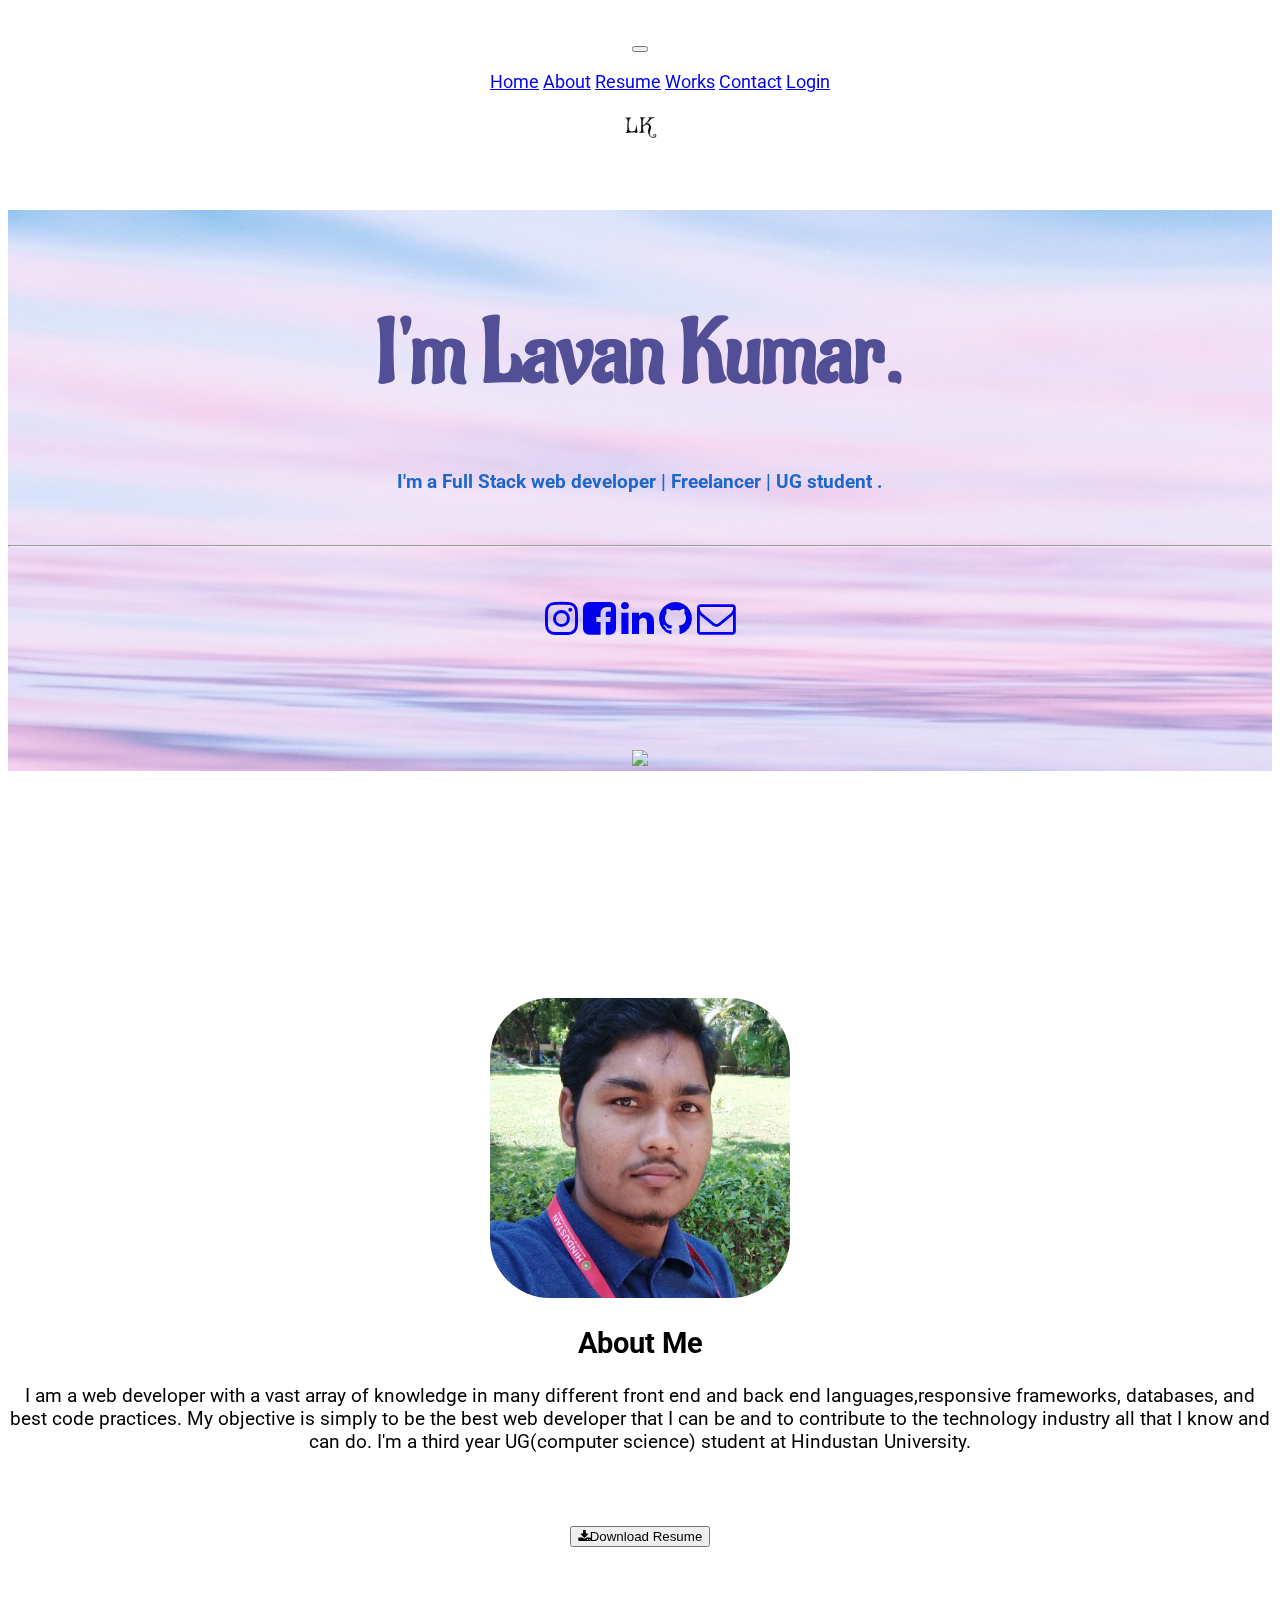
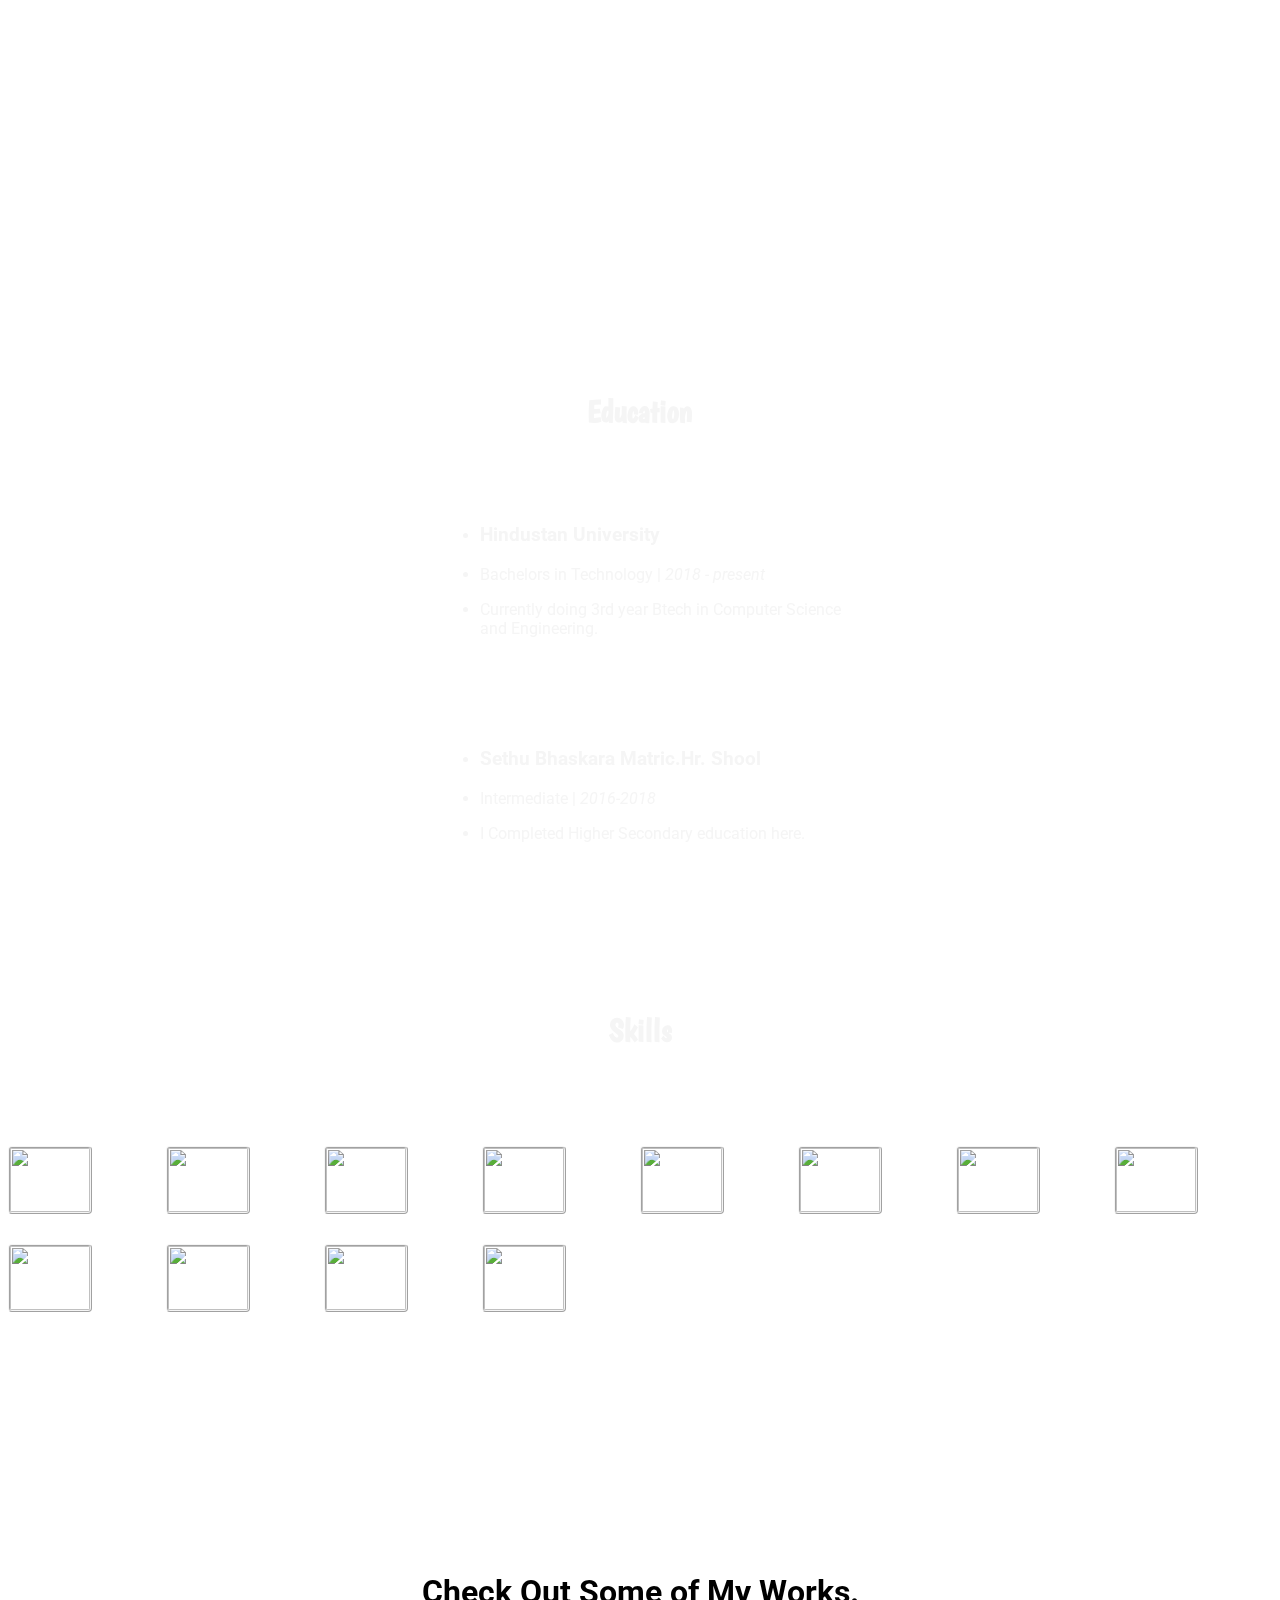
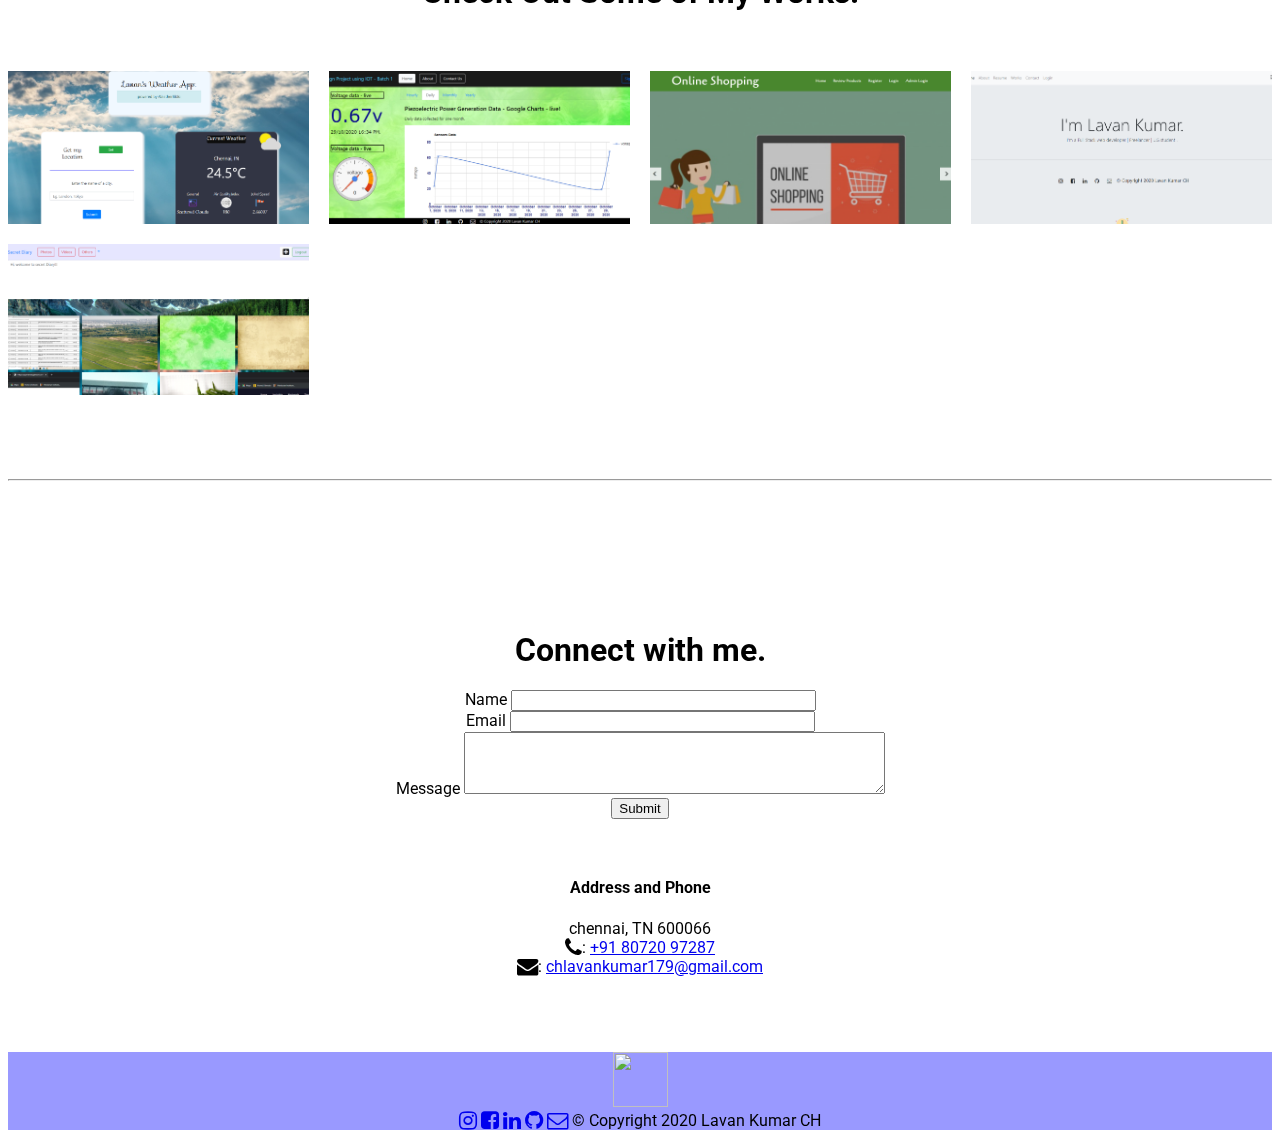
==== commit a62a56f5: "modified edu - skills" ====
--- a/portfolio/index.html
+++ b/portfolio/index.html
@@ -10,7 +10,7 @@
     <link rel="stylesheet" href="https://cdn.jsdelivr.net/npm/bootstrap@4.5.3/dist/css/bootstrap.min.css" integrity="sha384-TX8t27EcRE3e/ihU7zmQxVncDAy5uIKz4rEkgIXeMed4M0jlfIDPvg6uqKI2xXr2" crossorigin="anonymous">
     <link rel="stylesheet" href="https://stackpath.bootstrapcdn.com/font-awesome/4.7.0/css/font-awesome.min.css" integrity="sha384-wvfXpqpZZVQGK6TAh5PVlGOfQNHSoD2xbE+QkPxCAFlNEevoEH3Sl0sibVcOQVnN" crossorigin="anonymous">
 
-    <link href="https://fonts.googleapis.com/css?family=Baloo|Roboto|Sofia|Aladin" rel="stylesheet">
+    <link href="https://fonts.googleapis.com/css?family=Baloo|Roboto|Sofia|Aladin|Boogaloo" rel="stylesheet">
     <link rel="stylesheet" href="stylem.css">
     <link rel="stylesheet" href="nav_styl.css">
 
@@ -99,22 +99,26 @@
 
 
     <section id="about">
-        <div class="container">
-            <div class="row">
-                <div class="col-sm-5" style="text-align: left;">
-                    <img class="profile-pic" alt="Lavan Kumar Profile Pic" src="images/profilepic.jpg">
-                </div>
-                <div class="col-sm-7">
-                    <div class="container bio card">
+        <br><br><br><br><br><br><br><br>
+        <div class="row">
+            <div class="col-sm-4" style="text-align: center;">
+                <img class="profile-pic" alt="Lavan Kumar Profile Pic" src="images/profilepic.jpg">
+            </div>
+            <div class="col-sm-8">
+                <div class="row">
+                    <div class="col-sm-1"></div>
+                    <div class="col-sm-8 bio card">
                         <h2>About Me</h2>
                         <p>I am a web developer with a vast array of knowledge in many different front end and back end languages,responsive frameworks, databases, and best code practices. My objective is simply to be the best web developer that I can be
                             and to contribute to the technology industry all that I know and can do. I'm a third year UG(computer science) student at Hindustan University.
                         </p>
                     </div>
-                    <br><br><br><br><br>
-                    <div class="row container main-col">
-                        <div class="col-sm-6 contact-details">
-                            <h2>Contact Details</h2>
+                    <div class="col-sm-3"></div>
+                </div>
+
+                <div class="row container main-col">
+                    <div class="col-sm-6 contact-details">
+                        <!-- <h2>Contact Details</h2>
                             <p class="address">
                                 <span>Lavan Kumar CH</span>
                                 <br>
@@ -122,19 +126,19 @@
                                 <br><span>+918072097287</span>
                                 <br><span><a
                                         href="mailto:chlavankumar179@gmail.com">chlavankumar179@gmail.com</a></span>
-                            </p>
-                        </div>
-                        <div class="col-sm-6 download">
-                            <br><br>
-                            <p>
-                                <button class="btn btn-secondary" onclick="download_resume();"><i
+                            </p> -->
+                    </div>
+                    <div class="col-sm-6 download">
+                        <br><br>
+                        <p>
+                            <button class="btn btn-secondary" onclick="download_resume();"><i
                                         class="fa fa-download"></i>Download Resume</button>
-                            </p>
-                        </div>
-                    </div>
-                </div>
-            </div>
-        </div>
+                        </p>
+                    </div>
+                </div>
+            </div>
+        </div>
+        <br><br><br><br><br><br><br><br>
     </section>
 
 
@@ -142,39 +146,50 @@
 
 
     <section id="resume">
-        <div class="container">
-            <div class="row education">
-                <div class="col-sm-3 header-col">
-                    <h1><span>Education</span></h1>
-                </div>
-                <div class="col-sm-9 main-col k1">
-                    <div class="row item">
-                        <div class="col-sm-12">
-                            <div>
-                                <h3>Hindustan University</h3>
-                                <p class="info">Bachelors in Tecnology <span>•</span><em class="date">2018 -
+        <div class="container-fluid">
+            <div class="row">
+                <div class="col-sm-6 education card">
+                    <h1 class="card-title"><span>Education</span></h1>
+                    <br><br>
+                    <div class="row">
+                        <div class="col-sm-3"></div>
+                        <div class="col-sm-7">
+                            <ul>
+                                <li>
+                                    <h3>Hindustan University</h3>
+                                </li>
+                                <li>
+                                    <p>Bachelors in Technology <span> | </span><em class="date"> 2018 -
                                         present</em></p>
-                                <p>Currently doing 3rd year Btech in Computer Science and Engineering.</p>
-                                <br><br>
-                            </div>
-                            <div>
-                                <h3>Sethu Bhaskara Matric.Hr. Shool</h3>
-                                <p class="info">Intermediate <span>•</span><em class="date">2016-2018</em></p>
-                                <p>I Completed Higher Secondary education here.</p>
-                                <br><br>
-                            </div>
-                        </div>
-                    </div>
-                </div>
-            </div>
-            <br><br>
-            <div class="row skill">
-                <div class="col-sm-3 header-col">
-                    <h1><span>Skills</span></h1>
-                </div>
-                <div class="col-sm-9 k1">
+                                </li>
+                                <li>
+                                    <p>Currently doing 3rd year Btech in Computer Science<br> and Engineering.</p>
+                                </li>
+                                <br><br><br><br>
+                                <li>
+                                    <h3>Sethu Bhaskara Matric.Hr. Shool</h3>
+                                </li>
+                                <li>
+                                    <p>Intermediate <span> | </span><em class="date"> 2016-2018</em></p>
+                                </li>
+                                <li>
+                                    <p>I Completed Higher Secondary education here.</p>
+                                </li>
+                            </ul>
+                        </div>
+                        <div class="col-sm-2"></div>
+                    </div>
+                    <br><br>
+                </div>
+                <br><br><br><br>
+
+
+                <div class="col-sm-6 skill card">
+                    <h1 class="card-title"><span>Skills</span></h1>
+                    <br><br><br><br>
                     <div class="row">
-                        <div class="col-sm-12">
+                        <div class="col-sm-1"></div>
+                        <div class="col-sm-10">
                             <div class="skill-logo gr1">
                                 <img src="https://upload.wikimedia.org/wikipedia/commons/thumb/6/61/HTML5_logo_and_wordmark.svg/512px-HTML5_logo_and_wordmark.svg.png">
                                 <img src="https://cdn.freebiesupply.com/logos/thumbs/2x/css-3-logo.png">
@@ -190,6 +205,7 @@
                                 <img src="https://fuzati.com/wp-content/uploads/2016/12/Bootstrap-Logo.png">
                             </div>
                         </div>
+                        <div class="col-sm-1"></div>
                     </div>
                 </div>
             </div>
@@ -271,7 +287,7 @@
             <div class="row container">
                 <div class="col-sm-2"></div>
                 <div class="col-sm-8">
-                    <form action="" method="post" id="contactForm" name="contactForm">
+                    <form action="http://lavankumarch.heliohost.org/portContact.php" method="post" id="contactForm" name="contactForm">
                         <div class="row form-group">
                             <label class="col-sm-4" for="contactName">Name</label>
                             <input class="col-sm-8" type="text" size="35" id="contactName" name="contactName" value="">
@@ -286,9 +302,8 @@
                         </div>
                         <div class="row container form-group">
                             <div class="col-sm-8"></div>
-                            <button class="submit btn btn-success" onclick="post_form();">Submit</button>
-                        </div>
-                        </fieldset>
+                            <button class="submit btn btn-success" type="submit">Submit</button>
+                        </div>
                     </form>
                 </div>
                 <div class="col-sm-2"></div>
--- a/portfolio/stylem.css
+++ b/portfolio/stylem.css
@@ -47,6 +47,13 @@
     #about {
         padding-top: 75px;
         padding-bottom: 180px;
+        background-image: url("./images/about-back.png");
+        background-repeat: no-repeat;
+    }
+    
+    #about .bio {
+        text-align: center;
+        font-size: 1.2rem;
     }
     
     #portfolio {
@@ -67,6 +74,20 @@
         color: whitesmoke;
     }
     
+    #resume .card {
+        background: none;
+        border: none;
+    }
+    
+    #resume .card-title {
+        font-family: "Boogaloo";
+    }
+    
+    #resume .card ul {
+        text-align: left;
+        display: inline-block;
+    }
+    
     footer {
         background-color: #9999ff;
     }
@@ -105,15 +126,15 @@
     .skill-logo img {
         width: 5rem;
         height: 4rem;
-        border-radius: 15px;
+        border-radius: 4px;
+        border: whitesmoke ridge 2px;
     }
     
     .gr1 {
         display: grid;
-        grid-template-columns: repeat(auto-fill, minmax(100px, 1fr));
-        justify-content: space-evenly;
-        grid-auto-rows: auto auto;
-        grid-gap: 30px;
+        grid-template-columns: repeat(auto-fill, minmax(150px, 1fr));
+        row-gap: 30px;
+        column-gap: -20%;
     }
     
     .container1 {
@@ -197,9 +218,6 @@
     }
     
     #about .card {
-        border: ridge 3px #a31aff;
-    }
-    
-    #resume .k1 {
-        text-align: left;
+        border: none;
+        background: none;
     }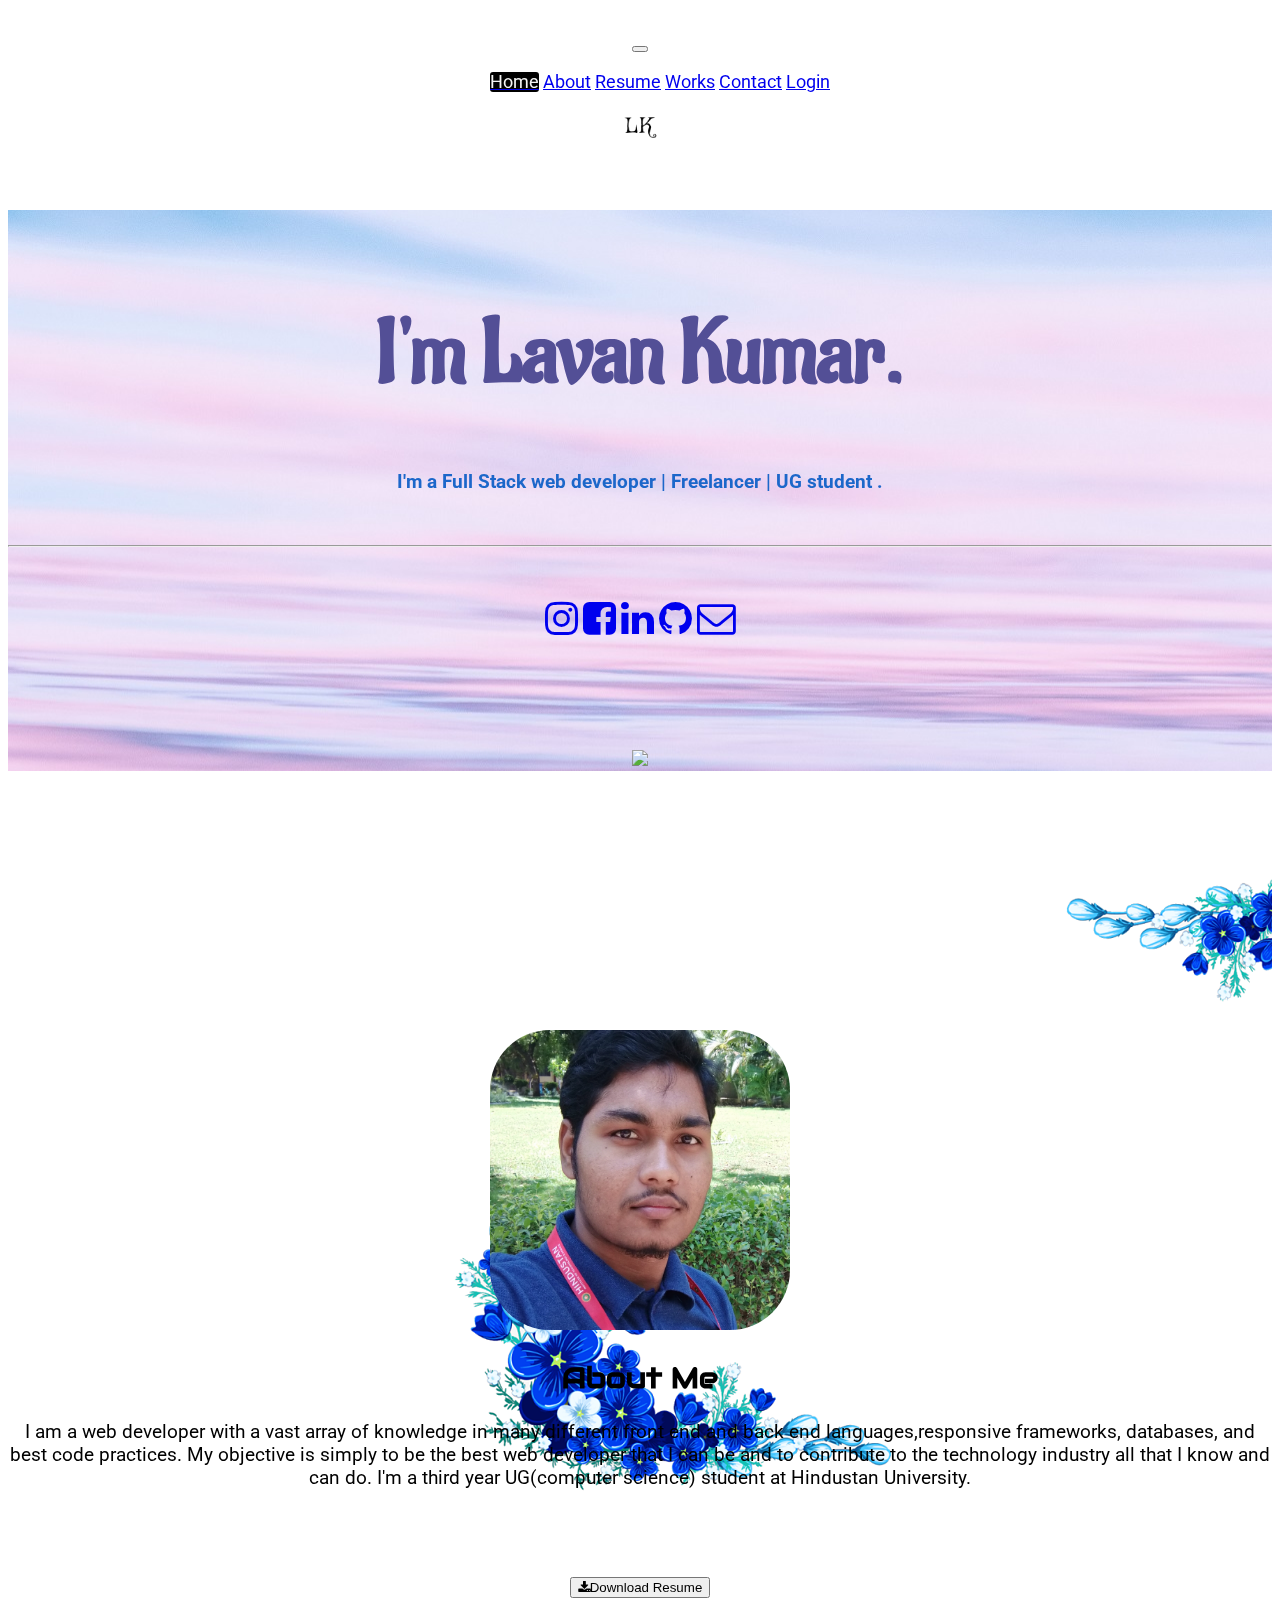
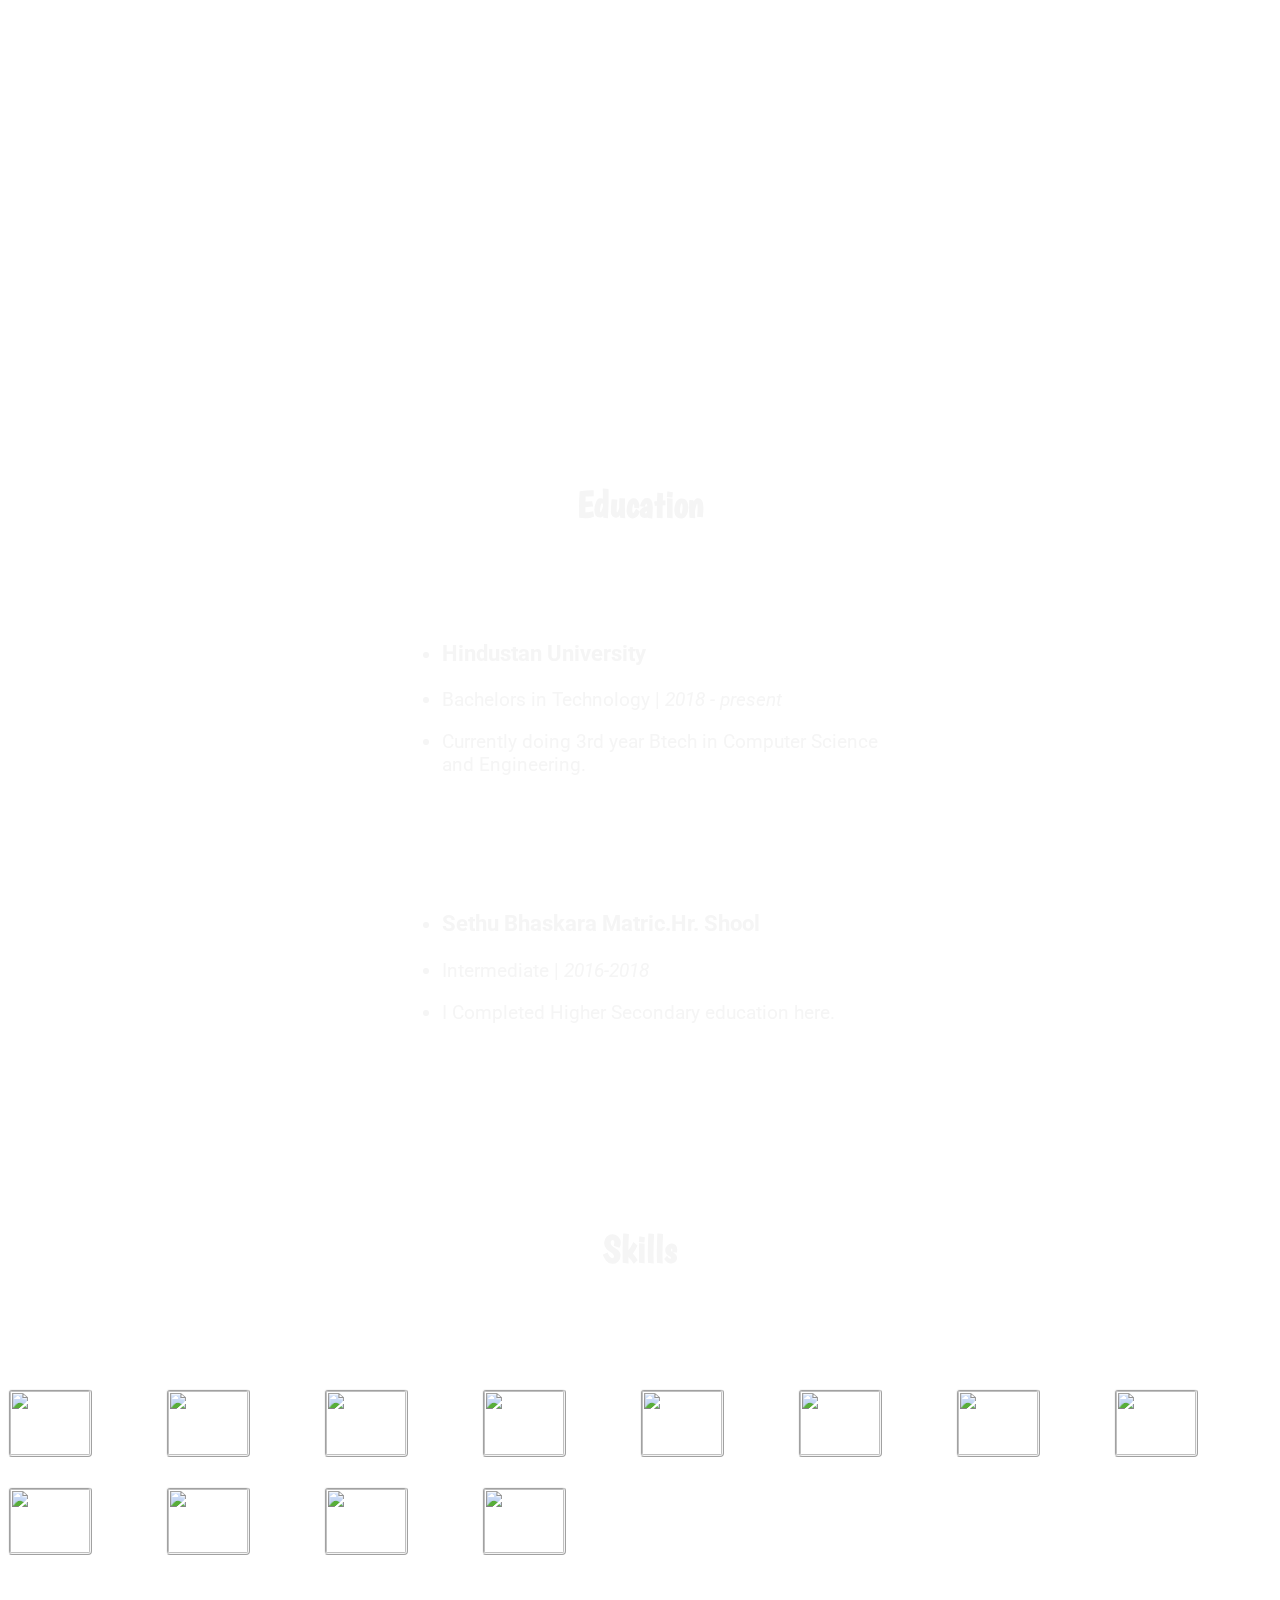
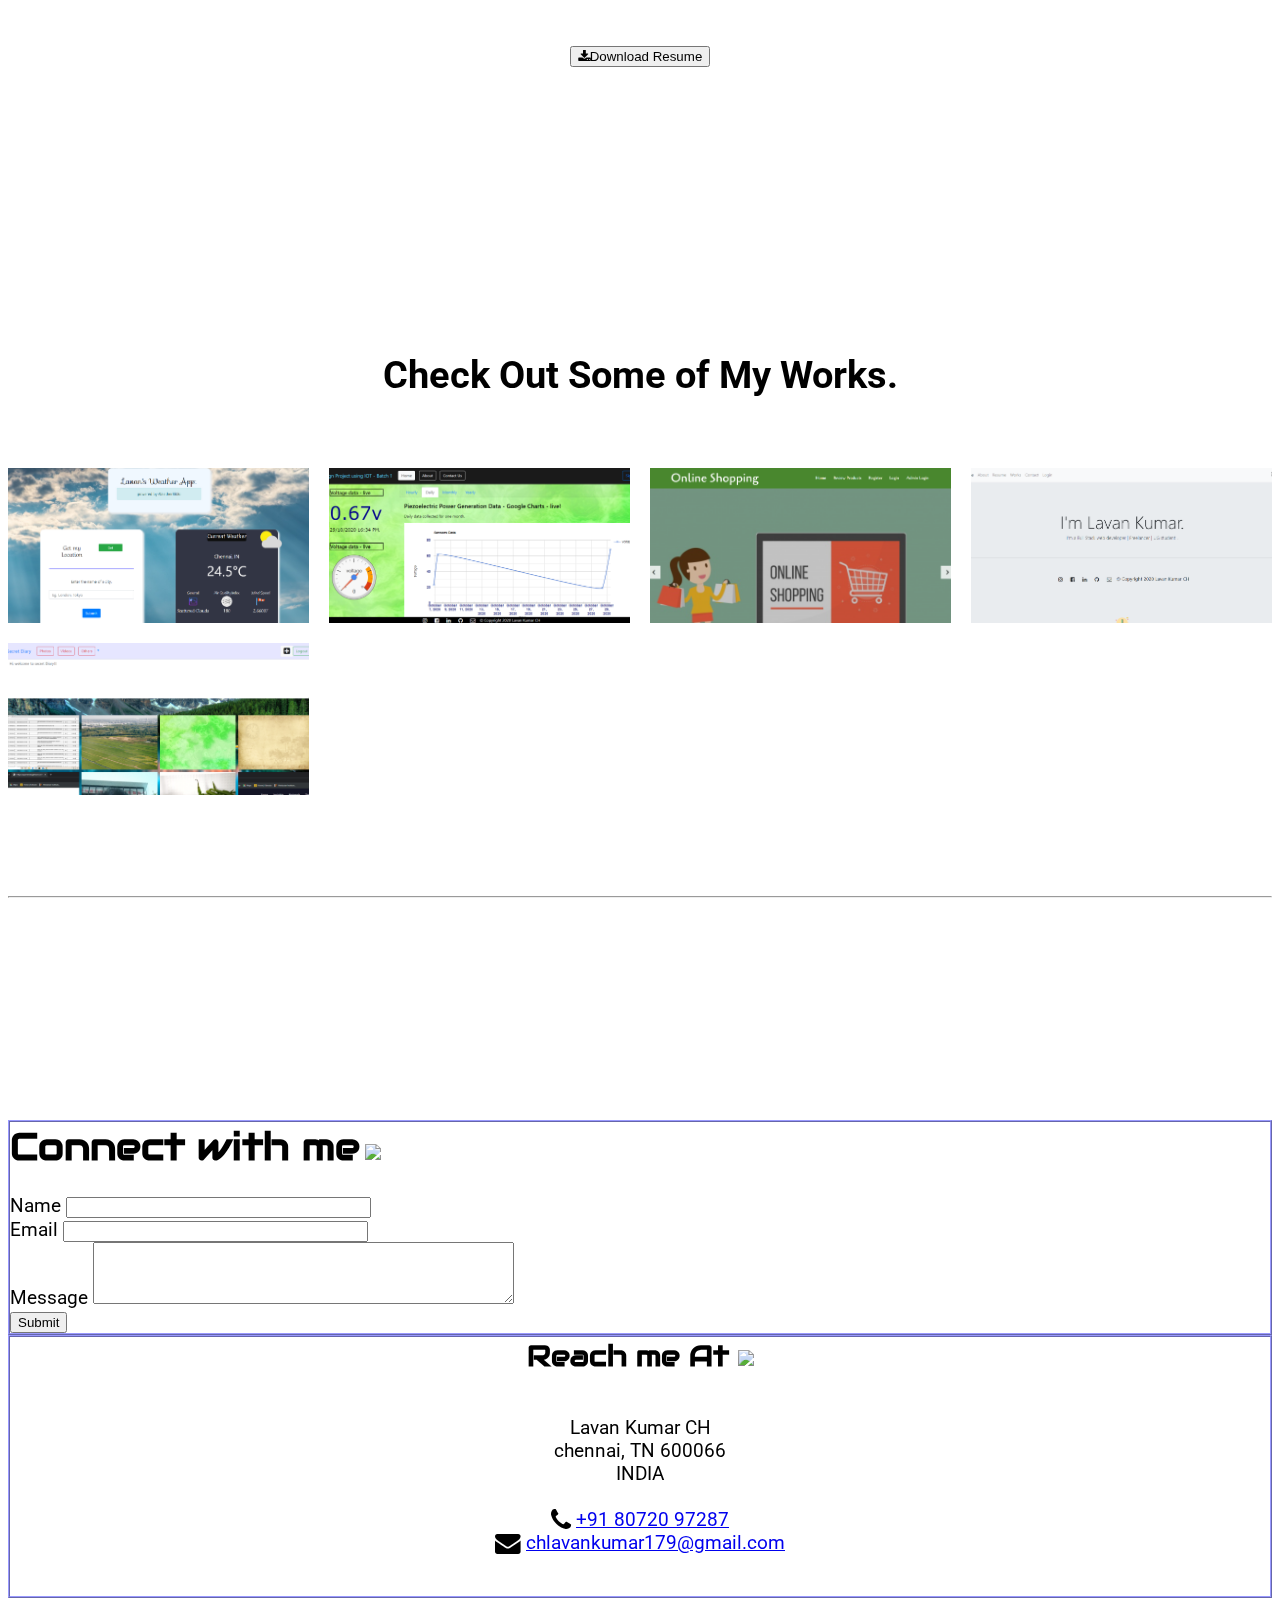
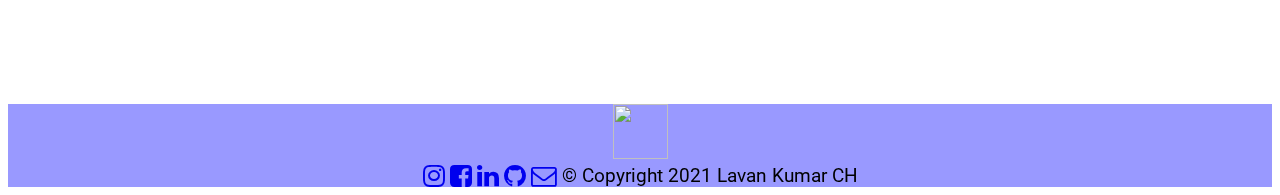
==== commit 59f279bc: "Improved UI" ====
--- a/portfolio/index.html
+++ b/portfolio/index.html
@@ -10,7 +10,7 @@
     <link rel="stylesheet" href="https://cdn.jsdelivr.net/npm/bootstrap@4.5.3/dist/css/bootstrap.min.css" integrity="sha384-TX8t27EcRE3e/ihU7zmQxVncDAy5uIKz4rEkgIXeMed4M0jlfIDPvg6uqKI2xXr2" crossorigin="anonymous">
     <link rel="stylesheet" href="https://stackpath.bootstrapcdn.com/font-awesome/4.7.0/css/font-awesome.min.css" integrity="sha384-wvfXpqpZZVQGK6TAh5PVlGOfQNHSoD2xbE+QkPxCAFlNEevoEH3Sl0sibVcOQVnN" crossorigin="anonymous">
 
-    <link href="https://fonts.googleapis.com/css?family=Baloo|Roboto|Sofia|Aladin|Boogaloo" rel="stylesheet">
+    <link href="https://fonts.googleapis.com/css?family=Baloo|Roboto|Sofia|Aladin|Boogaloo|Audiowide" rel="stylesheet">
     <link rel="stylesheet" href="stylem.css">
     <link rel="stylesheet" href="nav_styl.css">
 
@@ -23,7 +23,7 @@
 
 
 
-    <header id="home">
+    <section id="home">
 
 
         <div class="container">
@@ -35,24 +35,24 @@
 
                 <div class="collapse navbar-collapse" id="navbarSupportedContent">
                     <ul class="navbar-nav mr-auto">
-                        <li class="nav-item active hoverable">
-                            <a class="nav-link" href="#home">Home <span class="sr-only">(current)</span></a>
-                        </li>
-                        <li class="nav-item hoverable">
-                            <a class="nav-link" href="#about">About</a>
-                        </li>
-                        <li class="nav-item hoverable">
-                            <a class="nav-link" href="#resume">Resume</a>
-                        </li>
-                        <li class="nav-item hoverable">
-                            <a class="nav-link" href="#portfolio">Works</a>
-                        </li>
-                        <li class="nav-item hoverable">
-                            <a class="nav-link" href="#contact">Contact</a>
-                        </li>
-
-                        <li class="nav-item hoverable">
-                            <a class="nav-link" href="https://lavankumarch.netlify.app/portfolio/#">Login</a>
+                        <li class="nav-item hoverable">
+                            <a class="nav-link active1" href="#home"> <span>Home</span> </a>
+                        </li>
+                        <li class="nav-item hoverable">
+                            <a class="nav-link" href="#about"> <span>About</span> </a>
+                        </li>
+                        <li class="nav-item hoverable">
+                            <a class="nav-link" href="#resume"> <span>Resume</span> </a>
+                        </li>
+                        <li class="nav-item hoverable">
+                            <a class="nav-link" href="#portfolio"> <span>Works</span> </a>
+                        </li>
+                        <li class="nav-item hoverable">
+                            <a class="nav-link" href="#contact"> <span>Contact</span> </a>
+                        </li>
+
+                        <li class="nav-item hoverable">
+                            <a class="nav-link" href="https://lavankumarch.netlify.app/portfolio/#"> Login </a>
                         </li>
                     </ul>
                     <a class="navbar-brand" href="#home"><img src="./images/logo.png"></a>
@@ -93,32 +93,32 @@
                 <a href="#about" id="scd"><img src="https://img.icons8.com/bubbles/65/000000/down.png"></a>
             </div>
         </div>
-    </header>
-
-
-
-
-    <section id="about">
-        <br><br><br><br><br><br><br><br>
-        <div class="row">
-            <div class="col-sm-4" style="text-align: center;">
-                <img class="profile-pic" alt="Lavan Kumar Profile Pic" src="images/profilepic.jpg">
-            </div>
-            <div class="col-sm-8">
-                <div class="row">
-                    <div class="col-sm-1"></div>
-                    <div class="col-sm-8 bio card">
-                        <h2>About Me</h2>
-                        <p>I am a web developer with a vast array of knowledge in many different front end and back end languages,responsive frameworks, databases, and best code practices. My objective is simply to be the best web developer that I can be
-                            and to contribute to the technology industry all that I know and can do. I'm a third year UG(computer science) student at Hindustan University.
-                        </p>
-                    </div>
-                    <div class="col-sm-3"></div>
-                </div>
-
-                <div class="row container main-col">
-                    <div class="col-sm-6 contact-details">
-                        <!-- <h2>Contact Details</h2>
+        </header>
+
+
+
+
+        <section id="about">
+            <br><br><br><br><br><br><br><br>
+            <div class="row">
+                <div class="col-sm-4" style="text-align: center;">
+                    <img class="profile-pic" alt="Lavan Kumar Profile Pic" src="images/profilepic.jpg">
+                </div>
+                <div class="col-sm-8">
+                    <div class="row">
+                        <div class="col-sm-1"></div>
+                        <div class="col-sm-8 bio card">
+                            <h2>About Me</h2>
+                            <p>I am a web developer with a vast array of knowledge in many different front end and back end languages,responsive frameworks, databases, and best code practices. My objective is simply to be the best web developer that I can
+                                be and to contribute to the technology industry all that I know and can do. I'm a third year UG(computer science) student at Hindustan University.
+                            </p>
+                        </div>
+                        <div class="col-sm-3"></div>
+                    </div>
+
+                    <div class="row container main-col">
+                        <div class="col-sm-6 contact-details">
+                            <!-- <h2>Contact Details</h2>
                             <p class="address">
                                 <span>Lavan Kumar CH</span>
                                 <br>
@@ -126,242 +126,254 @@
                                 <br><span>+918072097287</span>
                                 <br><span><a
                                         href="mailto:chlavankumar179@gmail.com">chlavankumar179@gmail.com</a></span>
-                            </p> -->
-                    </div>
-                    <div class="col-sm-6 download">
+                                </p> -->
+                        </div>
+                        <div class="col-sm-6 download">
+                            <br><br>
+                            <p>
+                                <button class="btn btn-secondary" onclick="download_resume();"><i
+                                        class="fa fa-download"></i>Download Resume</button>
+                            </p>
+                        </div>
+                    </div>
+                </div>
+            </div>
+            <br><br><br><br><br><br><br><br>
+        </section>
+
+
+
+
+
+        <section id="resume">
+            <div class="container-fluid">
+                <div class="row">
+                    <div class="col-sm-6 education card">
+                        <h1 class="card-title"><span>Education</span></h1>
                         <br><br>
-                        <p>
-                            <button class="btn btn-secondary" onclick="download_resume();"><i
-                                        class="fa fa-download"></i>Download Resume</button>
-                        </p>
-                    </div>
-                </div>
-            </div>
-        </div>
-        <br><br><br><br><br><br><br><br>
-    </section>
-
-
-
-
-
-    <section id="resume">
-        <div class="container-fluid">
+                        <div class="row">
+                            <div class="col-sm-3"></div>
+                            <div class="col-sm-7">
+                                <ul>
+                                    <li>
+                                        <h3>Hindustan University</h3>
+                                    </li>
+                                    <li>
+                                        <p>Bachelors in Technology <span> | </span><em class="date"> 2018 -
+                                        present</em></p>
+                                    </li>
+                                    <li>
+                                        <p>Currently doing 3rd year Btech in Computer Science<br> and Engineering.</p>
+                                    </li>
+                                    <br><br><br><br>
+                                    <li>
+                                        <h3>Sethu Bhaskara Matric.Hr. Shool</h3>
+                                    </li>
+                                    <li>
+                                        <p>Intermediate <span> | </span><em class="date"> 2016-2018</em></p>
+                                    </li>
+                                    <li>
+                                        <p>I Completed Higher Secondary education here.</p>
+                                    </li>
+                                </ul>
+                            </div>
+                            <div class="col-sm-2"></div>
+                        </div>
+                        <br><br>
+                    </div>
+                    <br><br><br><br>
+
+
+                    <div class="col-sm-6 skill card">
+                        <h1 class="card-title"><span>Skills</span></h1>
+                        <br><br><br><br>
+                        <div class="row">
+                            <div class="col-sm-1"></div>
+                            <div class="col-sm-10">
+                                <div class="skill-logo gr1">
+                                    <img src="https://upload.wikimedia.org/wikipedia/commons/thumb/6/61/HTML5_logo_and_wordmark.svg/512px-HTML5_logo_and_wordmark.svg.png">
+                                    <img src="https://cdn.freebiesupply.com/logos/thumbs/2x/css-3-logo.png">
+                                    <img src="https://www.educative.io/api/page/5330288608542720/image/download/6288755792019456">
+                                    <img src="https://thehistoryoftheweb.com/wp-content/uploads/2003/01/phplogo.jpg">
+                                    <img src="https://w7.pngwing.com/pngs/792/780/png-transparent-python-computer-icons-tutorial-computer-programming-social-icons-miscellaneous-angle-text-thumbnail.png">
+                                    <img src="https://ih1.redbubble.net/image.1091701842.0422/st,small,845x845-pad,1000x1000,f8f8f8.jpg">
+                                    <img src="https://upload.wikimedia.org/wikipedia/commons/thumb/a/a7/React-icon.svg/1280px-React-icon.svg.png">
+                                    <img src="https://www.ophtek.com/wp-content/uploads/2014/08/java_tech.jpg">
+                                    <img src="https://nodejs.org/static/images/logo.svg">
+                                    <img src="https://www.mysql.com/common/logos/logo-mysql-170x115.png">
+                                    <img src="https://openjsf.org/wp-content/uploads/sites/84/2019/10/jquery-logo-vertical_large_square.png">
+                                    <img src="https://fuzati.com/wp-content/uploads/2016/12/Bootstrap-Logo.png">
+                                </div>
+                                <br><br><br>
+                                <p>
+                                    <button class="btn btn-light" onclick="download_resume();"><i
+                                            class="fa fa-download"></i>Download Resume</button>
+                                </p>
+                            </div>
+                            <div class="col-sm-1"></div>
+                        </div>
+                    </div>
+                </div>
+            </div>
+        </section>
+
+
+
+
+
+        <section id="portfolio">
+            <div class="container">
+                <div class="row">
+                    <div class="col-sm-1"></div>
+                    <div class="col-sm-10 collapsed">
+                        <h1>Check Out Some of My Works.</h1>
+                        <br><br>
+                        <div class="container1">
+                            <div class="gallery-container">
+                                <div class="gallery-item">
+                                    <div class="image">
+                                        <a href="https://lavankumarch.netlify.app" data-lightbox="mygallery" data-title="Weather-App"><img src="images/portfolio/weather-app.png" alt="Randomimage" data-lightbox="mygallery"></a>
+                                    </div>
+                                    <div class="text">WeatherApp</div>
+                                </div>
+                            </div>
+                            <div class="gallery-container">
+                                <div class="gallery-item">
+                                    <div class="image">
+                                        <a href="http://lavankumarch.heliohost.org/powerpiezo/" data-lightbox="mygallery" data-title="PowerPiezo"><img src="images/portfolio/powerpiezo.png" alt="Randomimage" data-lightbox="mygallery"></a>
+                                    </div>
+                                    <div class="text">PowerPiezo</div>
+                                </div>
+                            </div>
+                            <div class="gallery-container">
+                                <div class="gallery-item">
+                                    <div class="image">
+                                        <a href="https://lavankumarch.netlify.app/portfolio/#" data-lightbox="mygallery" data-title="ShopAppz"><img src="images/portfolio/shopappz.png" alt="Randomimage" data-lightbox="mygallery"></a>
+                                    </div>
+                                    <div class="text">ShopAppz</div>
+                                </div>
+                            </div>
+                            <div class="gallery-container">
+                                <div class="gallery-item">
+                                    <div class="image">
+                                        <a href="https://lavank179.github.io/portfolio/" data-lightbox="mygallery" data-title="Resume Website"><img src="images/portfolio/resume.png" alt="Randomimage" data-lightbox="mygallery"></a>
+                                    </div>
+                                    <div class="text">ResumeSite</div>
+                                </div>
+                            </div>
+                            <div class="gallery-container">
+                                <div class="gallery-item">
+                                    <div class="image">
+                                        <a href="https://lavankumarch.netlify.app/portfolio/#" data-lightbox="mygallery" data-title="Secret-Diary"><img src="images/portfolio/secret-diary.png" alt="Randomimage" data-lightbox="mygallery"></a>
+                                    </div>
+                                    <div class="text">SecretDiary</div>
+                                </div>
+                            </div>
+                        </div>
+                    </div>
+                    <div class="col-sm-1"></div>
+                </div>
+            </div>
+            <br><br><br><br>
+            <hr>
+        </section>
+
+
+
+        <section id="contact">
+            <br><br><br><br>
             <div class="row">
-                <div class="col-sm-6 education card">
-                    <h1 class="card-title"><span>Education</span></h1>
-                    <br><br>
+                <div class="col-sm-6">
                     <div class="row">
-                        <div class="col-sm-3"></div>
-                        <div class="col-sm-7">
-                            <ul>
-                                <li>
-                                    <h3>Hindustan University</h3>
-                                </li>
-                                <li>
-                                    <p>Bachelors in Technology <span> | </span><em class="date"> 2018 -
-                                        present</em></p>
-                                </li>
-                                <li>
-                                    <p>Currently doing 3rd year Btech in Computer Science<br> and Engineering.</p>
-                                </li>
-                                <br><br><br><br>
-                                <li>
-                                    <h3>Sethu Bhaskara Matric.Hr. Shool</h3>
-                                </li>
-                                <li>
-                                    <p>Intermediate <span> | </span><em class="date"> 2016-2018</em></p>
-                                </li>
-                                <li>
-                                    <p>I Completed Higher Secondary education here.</p>
-                                </li>
-                            </ul>
-                        </div>
                         <div class="col-sm-2"></div>
-                    </div>
-                    <br><br>
-                </div>
-                <br><br><br><br>
-
-
-                <div class="col-sm-6 skill card">
-                    <h1 class="card-title"><span>Skills</span></h1>
-                    <br><br><br><br>
+                        <div class="col-sm-8 card cform">
+                            <form action="http://lavankumarch.heliohost.org/portContact.php" method="post" id="contactForm" name="contactForm" class="mr-5 ml-3 my-4">
+                                <h1>Connect with me</h1>
+                                <img src="https://img.icons8.com/nolan/64/handshake.png" />
+                                <br><br>
+                                <div class="row form-group">
+                                    <label class="col-sm-4" for="contactName">Name</label>
+                                    <input class="col-sm-8" type="text" size="35" id="contactName" name="contactName" value="">
+                                </div>
+                                <div class="row form-group">
+                                    <label class="col-sm-4" for="contactEmail" type="email">Email</label>
+                                    <input class="col-sm-8" type="text" size="35" id="contactEmail" name="contactEmail" value="">
+                                </div>
+                                <div class="row form-group">
+                                    <label class="col-sm-4" for="contactMessage">Message</label>
+                                    <textarea class="col-sm-8" cols="50" rows="2" id="contactMessage" name="contactMessage" style="margin-top: 0px; margin-bottom: 0px; height: 56px;"></textarea>
+                                </div>
+                                <div class="row form-group">
+                                    <div class="col-sm-6"></div>
+                                    <button class="submit btn btn-success" type="submit">Submit</button>
+                                </div>
+                            </form>
+                        </div>
+                        <div class="col-sm-2"></div>
+                    </div>
+                </div>
+
+                <div class="col-sm-6">
                     <div class="row">
-                        <div class="col-sm-1"></div>
-                        <div class="col-sm-10">
-                            <div class="skill-logo gr1">
-                                <img src="https://upload.wikimedia.org/wikipedia/commons/thumb/6/61/HTML5_logo_and_wordmark.svg/512px-HTML5_logo_and_wordmark.svg.png">
-                                <img src="https://cdn.freebiesupply.com/logos/thumbs/2x/css-3-logo.png">
-                                <img src="https://www.educative.io/api/page/5330288608542720/image/download/6288755792019456">
-                                <img src="https://thehistoryoftheweb.com/wp-content/uploads/2003/01/phplogo.jpg">
-                                <img src="https://w7.pngwing.com/pngs/792/780/png-transparent-python-computer-icons-tutorial-computer-programming-social-icons-miscellaneous-angle-text-thumbnail.png">
-                                <img src="https://ih1.redbubble.net/image.1091701842.0422/st,small,845x845-pad,1000x1000,f8f8f8.jpg">
-                                <img src="https://upload.wikimedia.org/wikipedia/commons/thumb/a/a7/React-icon.svg/1280px-React-icon.svg.png">
-                                <img src="https://www.ophtek.com/wp-content/uploads/2014/08/java_tech.jpg">
-                                <img src="https://nodejs.org/static/images/logo.svg">
-                                <img src="https://www.mysql.com/common/logos/logo-mysql-170x115.png">
-                                <img src="https://openjsf.org/wp-content/uploads/sites/84/2019/10/jquery-logo-vertical_large_square.png">
-                                <img src="https://fuzati.com/wp-content/uploads/2016/12/Bootstrap-Logo.png">
-                            </div>
-                        </div>
-                        <div class="col-sm-1"></div>
-                    </div>
-                </div>
-            </div>
-        </div>
-    </section>
-
-
-
-
-
-    <section id="portfolio">
-        <div class="container">
+                        <div class="col-sm-2"></div>
+                        <div class="col-sm-8 card reachme py-4">
+                            <h2>Reach me At <img src="https://img.icons8.com/pastel-glyph/64/000000/location-update--v2.png" /></h2>
+                            <br><br>
+                            <p class="address"> Lavan Kumar CH <br> chennai, TN 600066 <br> INDIA<br><br>
+                                <i class="fa fa-phone fa-lg"></i> <a href="tel:+8072097287"> +91 80720 97287</a>
+                                <br>
+                                <i class="fa fa-envelope fa-lg"></i> <a href="mailto:chlavankumar179@gmail.com"> chlavankumar179@gmail.com</a>
+                            </p>
+                            <br>
+                        </div>
+                        <div class="col-sm-2"></div>
+                    </div>
+                </div>
+
+            </div>
+            <br><br>
+        </section>
+
+
+
+        <footer>
             <div class="row">
-                <div class="col-sm-1"></div>
-                <div class="col-sm-10 collapsed">
-                    <h1>Check Out Some of My Works.</h1>
-                    <br><br>
-                    <div class="container1">
-                        <div class="gallery-container">
-                            <div class="gallery-item">
-                                <div class="image">
-                                    <a href="https://lavankumarch.netlify.app" data-lightbox="mygallery" data-title="Weather-App"><img src="images/portfolio/weather-app.png" alt="Randomimage" data-lightbox="mygallery"></a>
-                                </div>
-                                <div class="text">WeatherApp</div>
-                            </div>
-                        </div>
-                        <div class="gallery-container">
-                            <div class="gallery-item">
-                                <div class="image">
-                                    <a href="http://lavankumarch.heliohost.org/powerpiezo/" data-lightbox="mygallery" data-title="PowerPiezo"><img src="images/portfolio/powerpiezo.png" alt="Randomimage" data-lightbox="mygallery"></a>
-                                </div>
-                                <div class="text">PowerPiezo</div>
-                            </div>
-                        </div>
-                        <div class="gallery-container">
-                            <div class="gallery-item">
-                                <div class="image">
-                                    <a href="https://lavankumarch.netlify.app/portfolio/#" data-lightbox="mygallery" data-title="ShopAppz"><img src="images/portfolio/shopappz.png" alt="Randomimage" data-lightbox="mygallery"></a>
-                                </div>
-                                <div class="text">ShopAppz</div>
-                            </div>
-                        </div>
-                        <div class="gallery-container">
-                            <div class="gallery-item">
-                                <div class="image">
-                                    <a href="https://lavank179.github.io/portfolio/" data-lightbox="mygallery" data-title="Resume Website"><img src="images/portfolio/resume.png" alt="Randomimage" data-lightbox="mygallery"></a>
-                                </div>
-                                <div class="text">ResumeSite</div>
-                            </div>
-                        </div>
-                        <div class="gallery-container">
-                            <div class="gallery-item">
-                                <div class="image">
-                                    <a href="https://lavankumarch.netlify.app/portfolio/#" data-lightbox="mygallery" data-title="Secret-Diary"><img src="images/portfolio/secret-diary.png" alt="Randomimage" data-lightbox="mygallery"></a>
-                                </div>
-                                <div class="text">SecretDiary</div>
-                            </div>
-                        </div>
-                    </div>
-                </div>
-                <div class="col-sm-1"></div>
-            </div>
-        </div>
-        <br><br><br><br>
-        <hr>
-    </section>
-
-
-
-    <section id="contact">
-        <div class="container">
-            <div class="row">
-                <div class="col-sm-12 header-col">
-                    <h1><span>Connect with me.</span></h1>
-                </div>
-            </div>
-        </div>
-        <div class="row">
-            <div class="row container">
-                <div class="col-sm-2"></div>
-                <div class="col-sm-8">
-                    <form action="http://lavankumarch.heliohost.org/portContact.php" method="post" id="contactForm" name="contactForm">
-                        <div class="row form-group">
-                            <label class="col-sm-4" for="contactName">Name</label>
-                            <input class="col-sm-8" type="text" size="35" id="contactName" name="contactName" value="">
-                        </div>
-                        <div class="row form-group">
-                            <label class="col-sm-4" for="contactEmail" type="email">Email</label>
-                            <input class="col-sm-8" type="text" size="35" id="contactEmail" name="contactEmail" value="">
-                        </div>
-                        <div class="row form-group">
-                            <label class="col-sm-4" for="contactMessage">Message</label>
-                            <textarea class="col-sm-8" cols="50" rows="2" id="contactMessage" name="contactMessage" style="margin-top: 0px; margin-bottom: 0px; height: 56px;"></textarea>
-                        </div>
-                        <div class="row container form-group">
-                            <div class="col-sm-8"></div>
-                            <button class="submit btn btn-success" type="submit">Submit</button>
-                        </div>
-                    </form>
-                </div>
-                <div class="col-sm-2"></div>
-            </div>
-            <br><br>
-            <aside class="col-sm-12 container">
-                <div class="widget widget_contact">
-                    <h4>Address and Phone</h4>
-                    <p class="address">chennai, TN 600066<br>
-                        <i class="fa fa-phone fa-lg"></i>: <a href="tel:+8072097287">+91 80720 97287</a>
-                        <br>
-                        <i class="fa fa-envelope fa-lg"></i>: <a href="mailto:chlavankumar179@gmail.com">chlavankumar179@gmail.com</a>
-                    </p>
-                </div>
-            </aside>
-        </div>
-    </section>
-
-
-
-    <footer>
-        <div class="row">
-            <div class="col-sm-12">
-                <div class="container">
-                    <div id="go-top" class="container">
-                        <a href="#home"><img src="https://img.icons8.com/dusk/64/000000/circled-chevron-up.png"></a>
-                    </div>
-                    <div class="row">
-                        <div class="col-sm-12">
-                            <div class="text-center">
-                                <a class="btn btn-social-icon btn-instagram" href="http://instagram.com/lavankumarch/"><i class="fa fa-instagram fa-lg"></i></a>
-                                <a class="btn btn-social-icon btn-facebook" href="https://www.facebook.com/profile.php?id=100009303211539"><i
+                <div class="col-sm-12">
+                    <div class="container">
+                        <div id="go-top" class="container">
+                            <a href="#home"><img src="https://img.icons8.com/dusk/64/000000/circled-chevron-up.png"></a>
+                        </div>
+                        <div class="row">
+                            <div class="col-sm-12">
+                                <div class="text-center">
+                                    <a class="btn btn-social-icon btn-instagram" href="http://instagram.com/lavankumarch/"><i class="fa fa-instagram fa-lg"></i></a>
+                                    <a class="btn btn-social-icon btn-facebook" href="https://www.facebook.com/profile.php?id=100009303211539"><i
                                         class="fa fa-facebook-square fa-lg"></i></a>
-                                <a class="btn btn-social-icon btn-linkedin" href="https://www.linkedin.com/in/lavankumarch179/"><i
+                                    <a class="btn btn-social-icon btn-linkedin" href="https://www.linkedin.com/in/lavankumarch179/"><i
                                         class="fa fa-linkedin fa-lg"></i></a>
-                                <a class="btn btn-social-icon btn-github" href="https://github.com/lavank179"><i
+                                    <a class="btn btn-social-icon btn-github" href="https://github.com/lavank179"><i
                                         class="fa fa-github fa-lg"></i></a>
-                                <a class="btn btn-social-icon" href="mailto:chlavankumar179@gmail.com"><i
+                                    <a class="btn btn-social-icon" href="mailto:chlavankumar179@gmail.com"><i
                                         class="fa fa-envelope-o fa-lg"></i></a>
-                                <a>© Copyright 2020 Lavan Kumar CH</a>
-                            </div>
-                        </div>
-                    </div>
-                </div>
-            </div>
-        </div>
-    </footer>
-
-
-
-
-
-    <script src="https://code.jquery.com/jquery-3.5.1.slim.min.js" integrity="sha384-DfXdz2htPH0lsSSs5nCTpuj/zy4C+OGpamoFVy38MVBnE+IbbVYUew+OrCXaRkfj" crossorigin="anonymous"></script>
-    <script src="https://cdn.jsdelivr.net/npm/popper.js@1.16.1/dist/umd/popper.min.js" integrity="sha384-9/reFTGAW83EW2RDu2S0VKaIzap3H66lZH81PoYlFhbGU+6BZp6G7niu735Sk7lN" crossorigin="anonymous"></script>
-    <script src="https://cdn.jsdelivr.net/npm/bootstrap@4.5.3/dist/js/bootstrap.min.js" integrity="sha384-w1Q4orYjBQndcko6MimVbzY0tgp4pWB4lZ7lr30WKz0vr/aWKhXdBNmNb5D92v7s" crossorigin="anonymous"></script>
-    <script src="https://ajax.googleapis.com/ajax/libs/jquery/3.5.1/jquery.min.js"></script>
-
-    <script src="./log.js"></script>
+                                    <a>© Copyright 2021 Lavan Kumar CH</a>
+                                </div>
+                            </div>
+                        </div>
+                    </div>
+                </div>
+            </div>
+        </footer>
+
+
+
+
+
+        <script src="https://code.jquery.com/jquery-3.5.1.slim.min.js" integrity="sha384-DfXdz2htPH0lsSSs5nCTpuj/zy4C+OGpamoFVy38MVBnE+IbbVYUew+OrCXaRkfj" crossorigin="anonymous"></script>
+        <script src="https://cdn.jsdelivr.net/npm/popper.js@1.16.1/dist/umd/popper.min.js" integrity="sha384-9/reFTGAW83EW2RDu2S0VKaIzap3H66lZH81PoYlFhbGU+6BZp6G7niu735Sk7lN" crossorigin="anonymous"></script>
+        <script src="https://cdn.jsdelivr.net/npm/bootstrap@4.5.3/dist/js/bootstrap.min.js" integrity="sha384-w1Q4orYjBQndcko6MimVbzY0tgp4pWB4lZ7lr30WKz0vr/aWKhXdBNmNb5D92v7s" crossorigin="anonymous"></script>
+        <script src="https://ajax.googleapis.com/ajax/libs/jquery/3.5.1/jquery.min.js"></script>
+
+        <script src="./log.js"></script>
 
 </body>
 
--- a/portfolio/stylem.css
+++ b/portfolio/stylem.css
@@ -1,223 +1,261 @@
-    body {
-        padding-top: 25px;
-        font-size: 1rem;
-        font-family: "Roboto";
-    }
-    
-    title {
-        font-family: "Sofia";
-    }
-    
-    #home {
-        font-size: 1.2rem;
-    }
-    
-    .lead {
-        font-size: 1.2rem;
-    }
-    
-    .navbar {
-        font-size: 92%;
-    }
-    
-    #h1 {
-        background-image: url("./images/jumbo-back.jpg");
-        background-repeat: no-repeat;
-    }
-    
-    .jumbotron {
-        background: none;
-    }
-    
-    .jumbotron h1 {
-        color: #534f96;
-        font-family: "Aladin";
-        font-size: 90px;
-    }
-    
-    .jumbotron .lead {
-        color: #1c67ca;
-        font-weight: bolder;
-    }
-    
-    .jumbotron a {
-        width: 70px;
-    }
-    
-    #about {
-        padding-top: 75px;
-        padding-bottom: 180px;
-        background-image: url("./images/about-back.png");
-        background-repeat: no-repeat;
-    }
-    
-    #about .bio {
-        text-align: center;
-        font-size: 1.2rem;
-    }
-    
-    #portfolio {
-        padding-top: 60px;
-        padding-bottom: 60px;
-    }
-    
-    #contact {
-        padding-top: 60px;
-        padding-bottom: 60px;
-    }
-    
-    #resume {
-        padding-top: 75px;
-        padding-bottom: 180px;
-        background-image: url("https://wallpapercave.com/wp/wp6474741.jpg");
-        background-repeat: no-repeat;
-        color: whitesmoke;
-    }
-    
-    #resume .card {
-        background: none;
-        border: none;
-    }
-    
-    #resume .card-title {
-        font-family: "Boogaloo";
-    }
-    
-    #resume .card ul {
-        text-align: left;
-        display: inline-block;
-    }
-    
-    footer {
-        background-color: #9999ff;
-    }
-    
-    .container {
-        text-align: center;
-    }
-    
-    .container-fluid {
-        text-align: center;
-    }
-    
-    .profile-pic {
-        width: 300px;
-        height: 300px;
-        border-radius: 20%;
-    }
-    
-    .profile-pic:hover {
-        border-radius: 0%;
-    }
-    
-    .navbar {
-        text-align: center;
-    }
-    
-    .navbar-brand img {
-        width: 35px;
-        height: 35px;
-    }
-    
-    .n1 {
-        background-color: #9999ff;
-    }
-    
-    .skill-logo img {
-        width: 5rem;
-        height: 4rem;
-        border-radius: 4px;
-        border: whitesmoke ridge 2px;
-    }
-    
-    .gr1 {
-        display: grid;
-        grid-template-columns: repeat(auto-fill, minmax(150px, 1fr));
-        row-gap: 30px;
-        column-gap: -20%;
-    }
-    
-    .container1 {
-        display: grid;
-        grid-template-columns: repeat(auto-fill, minmax(260px, 1fr));
-        justify-content: space-evenly;
-        grid-auto-rows: auto auto;
-        grid-gap: 20px;
-    }
-    
-    .gallery-item {
-        width: 100%;
-        height: 100%;
-        position: relative;
-    }
-    
-    .gallery-item .image {
-        width: 100%;
-        height: 100%;
-        overflow: hidden;
-    }
-    
-    .gallery-item .image img {
-        width: 100%;
-        height: 100%;
-        object-fit: cover;
-        object-position: 50% 50%;
-        cursor: pointer;
-        transition: .5s ease-in-out;
-    }
-    
-    .gallery-item:hover .image img {
-        transform: scale(1.5);
-    }
-    
-    .gallery-item .text {
-        opacity: 0;
-        position: absolute;
-        top: 50%;
-        left: 50%;
-        transform: translate(-50%, -50%);
-        color: red;
-        font-size: 25px;
-        pointer-events: none;
-        z-index: 4;
-        transition: .3s ease-in-out;
-        -webkit-backdrop-filter: blur(5px) saturate(1.8);
-        backdrop-filter: blur(5px) saturate(1.8);
-    }
-    
-    .gallery-item:hover .text {
-        opacity: 1;
-        animation: move-down .3s linear;
-        padding: 1em;
-        width: 100%;
-    }
-    
-    @keyframes move-down {
-        0% {
-            top: 10%;
-        }
-        50% {
-            top: 35%;
-        }
-        100% {
+        body {
+            padding-top: 25px;
+            font-size: 1rem;
+            font-family: "Roboto";
+        }
+        
+        title {
+            font-family: "Sofia";
+        }
+        
+        #home {
+            font-size: 1.2rem;
+        }
+        
+        li .active1 {
+            background-color: black;
+            border-radius: 3px;
+        }
+        
+        .active1 span {
+            color: whitesmoke;
+        }
+        
+        .lead {
+            font-size: 1.2rem;
+        }
+        
+        .navbar {
+            font-size: 92%;
+        }
+        
+        #h1 {
+            background-image: url("./images/jumbo-back.jpg");
+            background-repeat: no-repeat;
+        }
+        
+        .jumbotron {
+            background: none;
+        }
+        
+        .jumbotron h1 {
+            color: #534f96;
+            font-family: "Aladin";
+            font-size: 90px;
+        }
+        
+        .jumbotron .lead {
+            color: #1c67ca;
+            font-weight: bolder;
+        }
+        
+        .jumbotron a {
+            width: 70px;
+        }
+        
+        #about {
+            padding-top: 75px;
+            padding-bottom: 180px;
+            background-image: url("./images/about-back.png");
+            background-repeat: no-repeat;
+        }
+        
+        #about .bio {
+            text-align: center;
+            font-size: 1.2rem;
+        }
+        
+        #about .card {
+            border: none;
+            background: none;
+        }
+        
+        #portfolio {
+            padding-top: 60px;
+            padding-bottom: 60px;
+        }
+        
+        #contact {
+            padding-top: 60px;
+            padding-bottom: 60px;
+        }
+        
+        #resume {
+            padding-top: 75px;
+            padding-bottom: 180px;
+            background-image: url("https://wallpapercave.com/wp/wp6474741.jpg");
+            background-repeat: no-repeat;
+            color: whitesmoke;
+        }
+        
+        #resume .card {
+            background: none;
+            border: none;
+        }
+        
+        #resume .card-title {
+            font-family: "Boogaloo";
+        }
+        
+        #resume .card ul {
+            text-align: left;
+            display: inline-block;
+        }
+        
+        #contact h1,
+        h2 {
+            font-family: "Audiowide";
+        }
+        
+        #contact .cform h1 {
+            text-align: center;
+            display: inline;
+        }
+        
+        #contact .cform img {
+            width: 43.5px;
+            display: inline;
+        }
+        
+        #contact .cform.card {
+            border: 2px #9999FF ridge;
+        }
+        
+        #contact .reachme {
+            border: 2px #9999FF ridge;
+            text-align: center;
+        }
+        
+        #contact .reachme h2 {
+            display: inline;
+        }
+        
+        #contact .reachme img {
+            width: 40px;
+            display: inline;
+        }
+        
+        footer {
+            background-color: #9999ff;
+        }
+        
+        .container {
+            text-align: center;
+        }
+        
+        .container-fluid {
+            text-align: center;
+        }
+        
+        .profile-pic {
+            width: 300px;
+            height: 300px;
+            border-radius: 20%;
+        }
+        
+        .profile-pic:hover {
+            border-radius: 0%;
+        }
+        
+        .navbar {
+            text-align: center;
+        }
+        
+        .navbar-brand img {
+            width: 35px;
+            height: 35px;
+        }
+        
+        .n1 {
+            background-color: #9999ff;
+        }
+        
+        .skill-logo img {
+            width: 5rem;
+            height: 4rem;
+            border-radius: 4px;
+            border: whitesmoke ridge 2px;
+        }
+        
+        .gr1 {
+            display: grid;
+            grid-template-columns: repeat(auto-fill, minmax(150px, 1fr));
+            row-gap: 30px;
+            column-gap: -20%;
+        }
+        
+        .container1 {
+            display: grid;
+            grid-template-columns: repeat(auto-fill, minmax(260px, 1fr));
+            justify-content: space-evenly;
+            grid-auto-rows: auto auto;
+            grid-gap: 20px;
+        }
+        
+        .gallery-item {
+            width: 100%;
+            height: 100%;
+            position: relative;
+        }
+        
+        .gallery-item .image {
+            width: 100%;
+            height: 100%;
+            overflow: hidden;
+        }
+        
+        .gallery-item .image img {
+            width: 100%;
+            height: 100%;
+            object-fit: cover;
+            object-position: 50% 50%;
+            cursor: pointer;
+            transition: .5s ease-in-out;
+        }
+        
+        .gallery-item:hover .image img {
+            transform: scale(1.5);
+        }
+        
+        .gallery-item .text {
+            opacity: 0;
+            position: absolute;
             top: 50%;
-        }
-    }
-    
-    .display-3 {
-        padding-top: 90px;
-    }
-    
-    label {
-        text-align: right;
-    }
-    
-    #go-top img {
-        width: 55px;
-        height: 55px;
-    }
-    
-    #about .card {
-        border: none;
-        background: none;
-    }+            left: 50%;
+            transform: translate(-50%, -50%);
+            color: red;
+            font-size: 25px;
+            pointer-events: none;
+            z-index: 4;
+            transition: .3s ease-in-out;
+            -webkit-backdrop-filter: blur(5px) saturate(1.8);
+            backdrop-filter: blur(5px) saturate(1.8);
+        }
+        
+        .gallery-item:hover .text {
+            opacity: 1;
+            animation: move-down .3s linear;
+            padding: 1em;
+            width: 100%;
+        }
+        
+        @keyframes move-down {
+            0% {
+                top: 10%;
+            }
+            50% {
+                top: 35%;
+            }
+            100% {
+                top: 50%;
+            }
+        }
+        
+        .display-3 {
+            padding-top: 90px;
+        }
+        
+        #go-top img {
+            width: 55px;
+            height: 55px;
+        }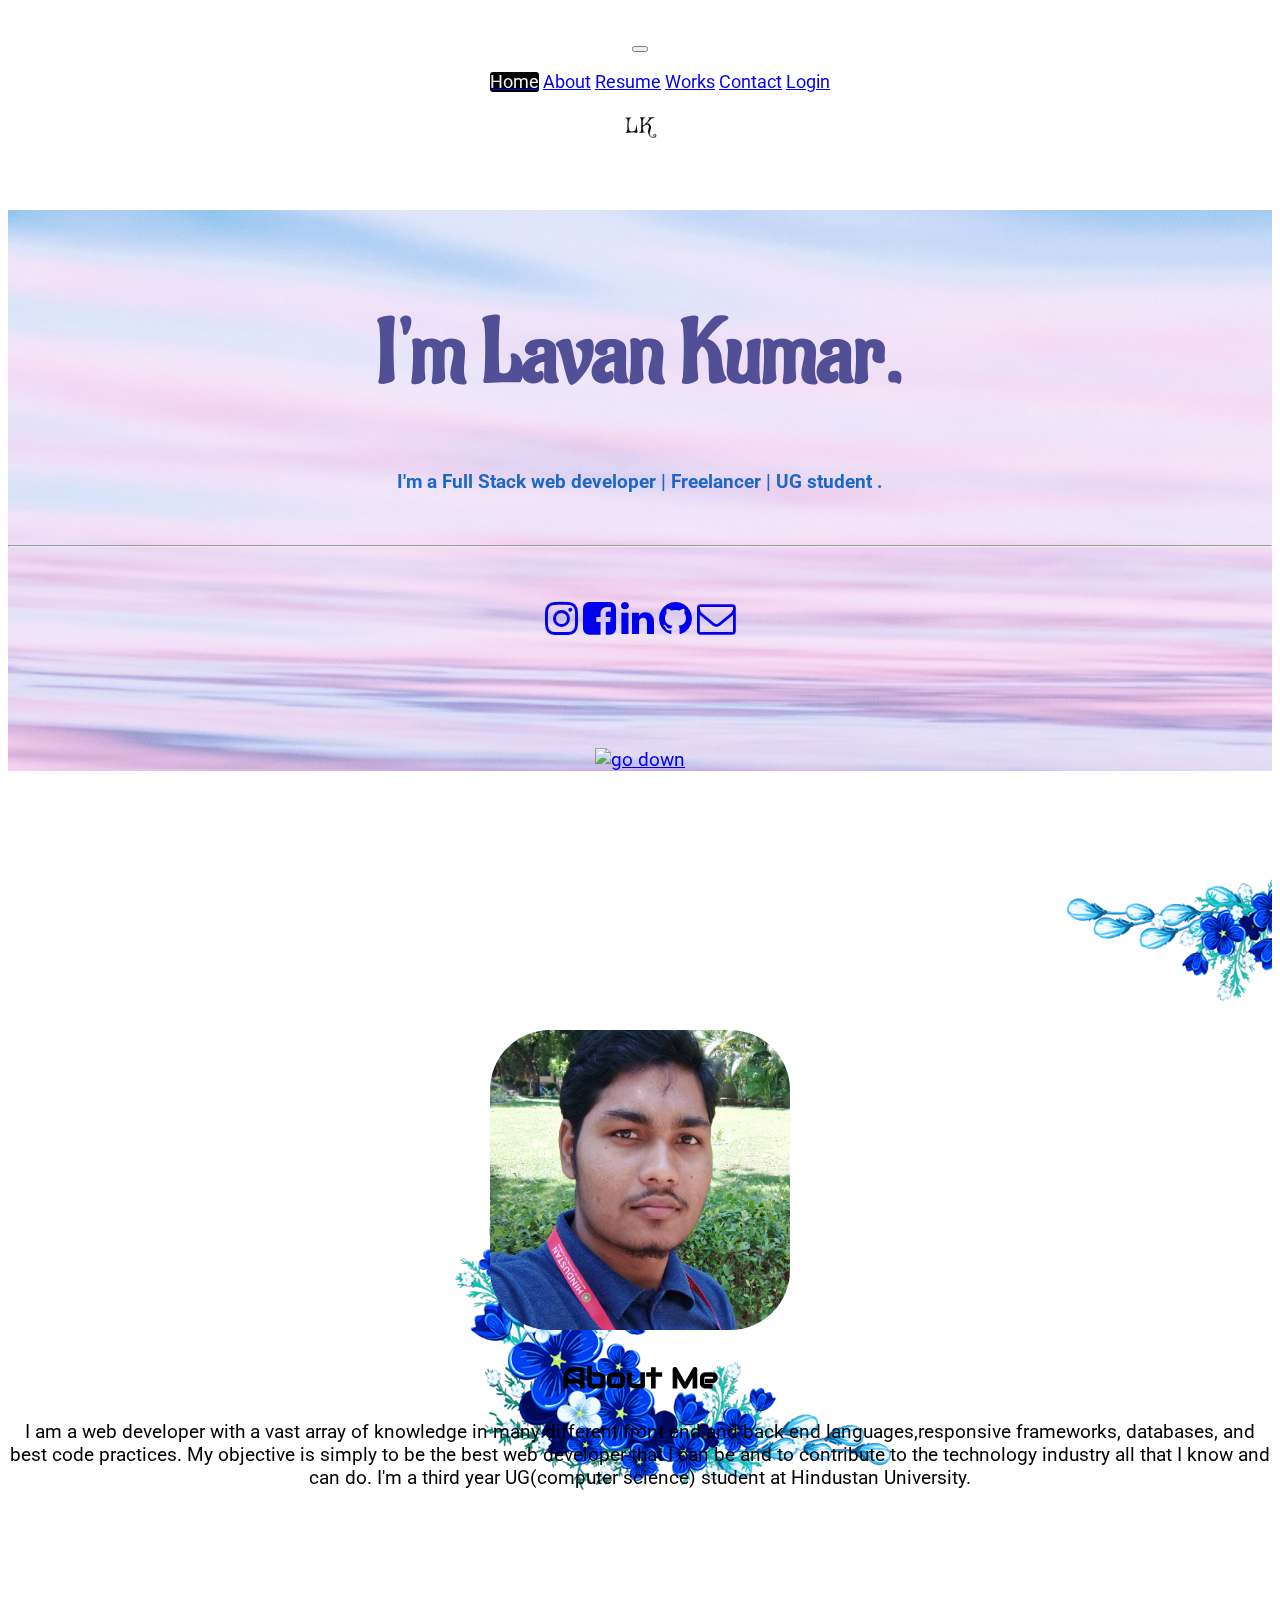
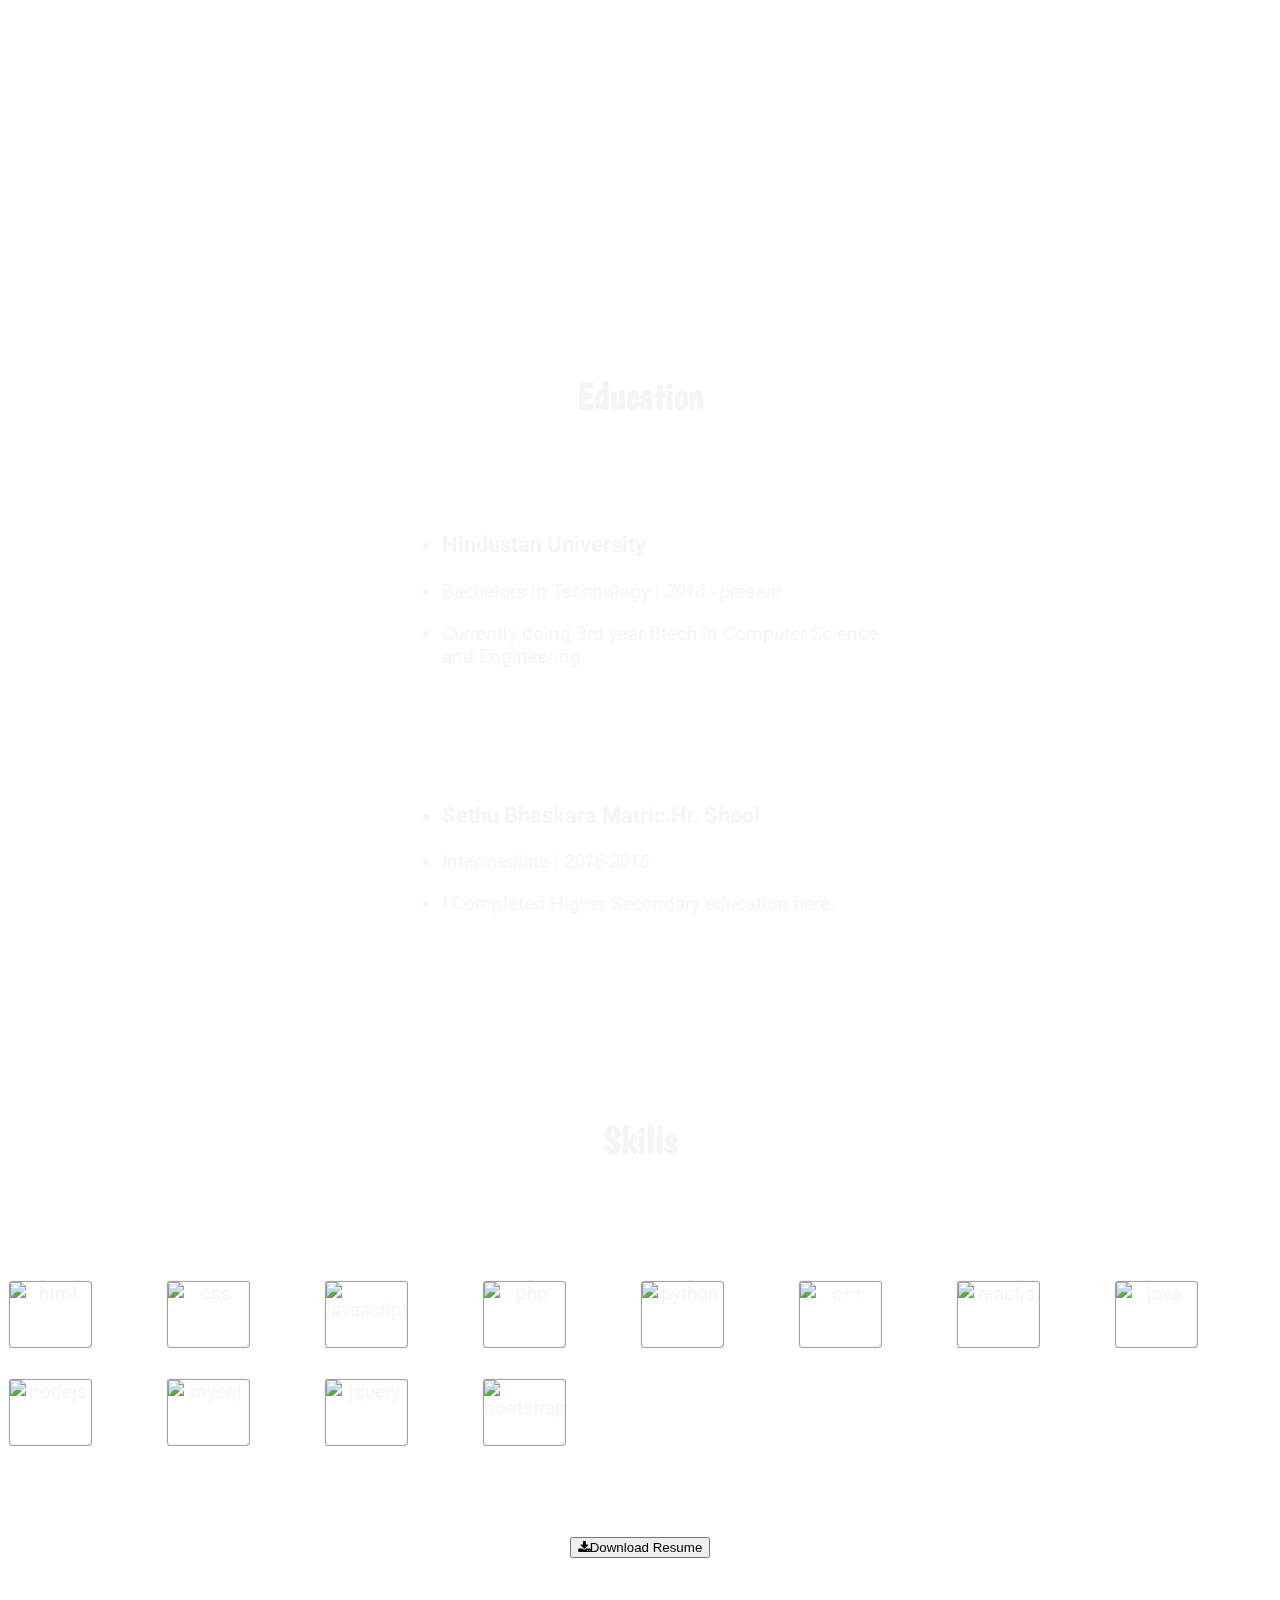
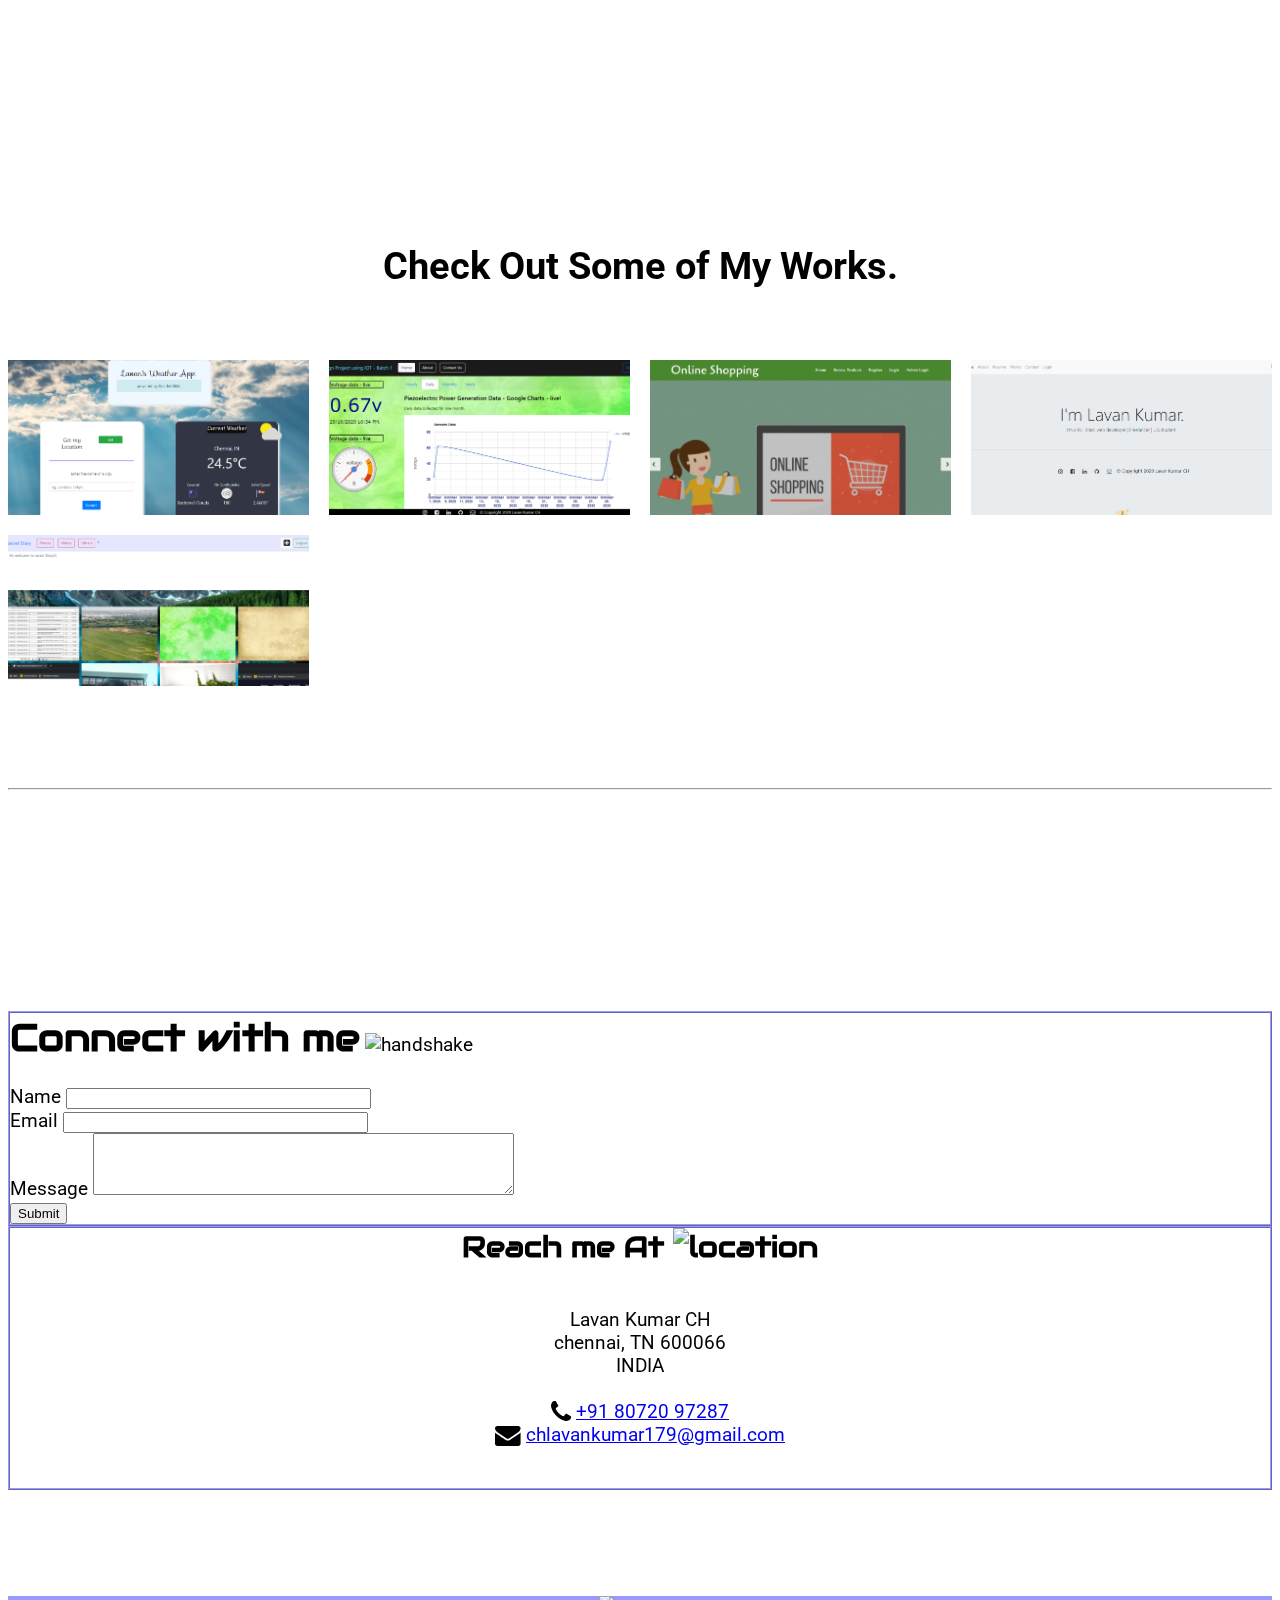
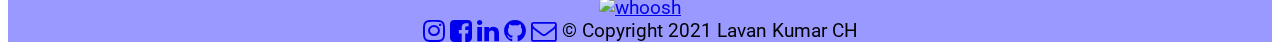
==== commit 465a46e5: "Improved UI" ====
--- a/portfolio/index.html
+++ b/portfolio/index.html
@@ -5,6 +5,9 @@
 
     <meta charset="utf-8">
     <meta name="viewport" content="width=device-width, initial-scale=1, shrink-to-fit=no">
+    <meta name="keywords" content="Lavan, Lavan Kumar, lavan kumar, lavan kumar portfolio, portfolio">
+    <meta name="author" content="Lavan Kumar">
+    <meta name="description" content="I am a web developer with a vast array of knowledge in many different front end and back end languages,responsive frameworks, databases, and best code practices. My objective is simply to be the best web developer that I can be and to contribute to the technology industry all that I know and can do. I'm a third year UG(computer science) student at Hindustan University.">
 
 
     <link rel="stylesheet" href="https://cdn.jsdelivr.net/npm/bootstrap@4.5.3/dist/css/bootstrap.min.css" integrity="sha384-TX8t27EcRE3e/ihU7zmQxVncDAy5uIKz4rEkgIXeMed4M0jlfIDPvg6uqKI2xXr2" crossorigin="anonymous">
@@ -90,7 +93,7 @@
                     </div>
                 </p>
                 <br><br><br><br>
-                <a href="#about" id="scd"><img src="https://img.icons8.com/bubbles/65/000000/down.png"></a>
+                <a href="#about" id="scd"><img src="https://img.icons8.com/bubbles/65/000000/down.png" alt="go down"></a>
             </div>
         </div>
         </header>
@@ -102,7 +105,7 @@
             <br><br><br><br><br><br><br><br>
             <div class="row">
                 <div class="col-sm-4" style="text-align: center;">
-                    <img class="profile-pic" alt="Lavan Kumar Profile Pic" src="images/profilepic.jpg">
+                    <img class="profile-pic" alt="Lavan Kumar" src="images/profilepic.jpg">
                 </div>
                 <div class="col-sm-8">
                     <div class="row">
@@ -114,27 +117,6 @@
                             </p>
                         </div>
                         <div class="col-sm-3"></div>
-                    </div>
-
-                    <div class="row container main-col">
-                        <div class="col-sm-6 contact-details">
-                            <!-- <h2>Contact Details</h2>
-                            <p class="address">
-                                <span>Lavan Kumar CH</span>
-                                <br>
-                                <span>chennai TN, 600066</span>
-                                <br><span>+918072097287</span>
-                                <br><span><a
-                                        href="mailto:chlavankumar179@gmail.com">chlavankumar179@gmail.com</a></span>
-                                </p> -->
-                        </div>
-                        <div class="col-sm-6 download">
-                            <br><br>
-                            <p>
-                                <button class="btn btn-secondary" onclick="download_resume();"><i
-                                        class="fa fa-download"></i>Download Resume</button>
-                            </p>
-                        </div>
                     </div>
                 </div>
             </div>
@@ -191,18 +173,18 @@
                             <div class="col-sm-1"></div>
                             <div class="col-sm-10">
                                 <div class="skill-logo gr1">
-                                    <img src="https://upload.wikimedia.org/wikipedia/commons/thumb/6/61/HTML5_logo_and_wordmark.svg/512px-HTML5_logo_and_wordmark.svg.png">
-                                    <img src="https://cdn.freebiesupply.com/logos/thumbs/2x/css-3-logo.png">
-                                    <img src="https://www.educative.io/api/page/5330288608542720/image/download/6288755792019456">
-                                    <img src="https://thehistoryoftheweb.com/wp-content/uploads/2003/01/phplogo.jpg">
-                                    <img src="https://w7.pngwing.com/pngs/792/780/png-transparent-python-computer-icons-tutorial-computer-programming-social-icons-miscellaneous-angle-text-thumbnail.png">
-                                    <img src="https://ih1.redbubble.net/image.1091701842.0422/st,small,845x845-pad,1000x1000,f8f8f8.jpg">
-                                    <img src="https://upload.wikimedia.org/wikipedia/commons/thumb/a/a7/React-icon.svg/1280px-React-icon.svg.png">
-                                    <img src="https://www.ophtek.com/wp-content/uploads/2014/08/java_tech.jpg">
-                                    <img src="https://nodejs.org/static/images/logo.svg">
-                                    <img src="https://www.mysql.com/common/logos/logo-mysql-170x115.png">
-                                    <img src="https://openjsf.org/wp-content/uploads/sites/84/2019/10/jquery-logo-vertical_large_square.png">
-                                    <img src="https://fuzati.com/wp-content/uploads/2016/12/Bootstrap-Logo.png">
+                                    <img src="https://upload.wikimedia.org/wikipedia/commons/thumb/6/61/HTML5_logo_and_wordmark.svg/512px-HTML5_logo_and_wordmark.svg.png" alt="html">
+                                    <img src="https://cdn.freebiesupply.com/logos/thumbs/2x/css-3-logo.png" alt="css">
+                                    <img src="https://www.educative.io/api/page/5330288608542720/image/download/6288755792019456" alt="javascript">
+                                    <img src="https://thehistoryoftheweb.com/wp-content/uploads/2003/01/phplogo.jpg" alt="php">
+                                    <img src="https://w7.pngwing.com/pngs/792/780/png-transparent-python-computer-icons-tutorial-computer-programming-social-icons-miscellaneous-angle-text-thumbnail.png" alt="python">
+                                    <img src="https://ih1.redbubble.net/image.1091701842.0422/st,small,845x845-pad,1000x1000,f8f8f8.jpg" alt="c++">
+                                    <img src="https://upload.wikimedia.org/wikipedia/commons/thumb/a/a7/React-icon.svg/1280px-React-icon.svg.png" alt="reactjs">
+                                    <img src="https://www.ophtek.com/wp-content/uploads/2014/08/java_tech.jpg" alt="java">
+                                    <img src="https://nodejs.org/static/images/logo.svg" alt="nodejs">
+                                    <img src="https://www.mysql.com/common/logos/logo-mysql-170x115.png" alt="mysql">
+                                    <img src="https://openjsf.org/wp-content/uploads/sites/84/2019/10/jquery-logo-vertical_large_square.png" alt="jquery">
+                                    <img src="https://fuzati.com/wp-content/uploads/2016/12/Bootstrap-Logo.png" alt="bootstrap">
                                 </div>
                                 <br><br><br>
                                 <p>
@@ -232,7 +214,7 @@
                             <div class="gallery-container">
                                 <div class="gallery-item">
                                     <div class="image">
-                                        <a href="https://lavankumarch.netlify.app" data-lightbox="mygallery" data-title="Weather-App"><img src="images/portfolio/weather-app.png" alt="Randomimage" data-lightbox="mygallery"></a>
+                                        <a href="https://lavankumarch.netlify.app" data-lightbox="mygallery" data-title="Weather-App"><img src="images/portfolio/weather-app.png" alt="lavan weather app" data-lightbox="mygallery"></a>
                                     </div>
                                     <div class="text">WeatherApp</div>
                                 </div>
@@ -240,7 +222,7 @@
                             <div class="gallery-container">
                                 <div class="gallery-item">
                                     <div class="image">
-                                        <a href="http://lavankumarch.heliohost.org/powerpiezo/" data-lightbox="mygallery" data-title="PowerPiezo"><img src="images/portfolio/powerpiezo.png" alt="Randomimage" data-lightbox="mygallery"></a>
+                                        <a href="http://lavankumarch.heliohost.org/powerpiezo/" data-lightbox="mygallery" data-title="PowerPiezo"><img src="images/portfolio/powerpiezo.png" alt="lavan powerpiezo" data-lightbox="mygallery"></a>
                                     </div>
                                     <div class="text">PowerPiezo</div>
                                 </div>
@@ -248,7 +230,7 @@
                             <div class="gallery-container">
                                 <div class="gallery-item">
                                     <div class="image">
-                                        <a href="https://lavankumarch.netlify.app/portfolio/#" data-lightbox="mygallery" data-title="ShopAppz"><img src="images/portfolio/shopappz.png" alt="Randomimage" data-lightbox="mygallery"></a>
+                                        <a href="https://lavankumarch.netlify.app/portfolio/#" data-lightbox="mygallery" data-title="ShopAppz"><img src="images/portfolio/shopappz.png" alt="lavan shopping" data-lightbox="mygallery"></a>
                                     </div>
                                     <div class="text">ShopAppz</div>
                                 </div>
@@ -256,7 +238,7 @@
                             <div class="gallery-container">
                                 <div class="gallery-item">
                                     <div class="image">
-                                        <a href="https://lavank179.github.io/portfolio/" data-lightbox="mygallery" data-title="Resume Website"><img src="images/portfolio/resume.png" alt="Randomimage" data-lightbox="mygallery"></a>
+                                        <a href="https://lavank179.github.io/portfolio/" data-lightbox="mygallery" data-title="Resume Website"><img src="images/portfolio/resume.png" alt="lavan kumar" data-lightbox="mygallery"></a>
                                     </div>
                                     <div class="text">ResumeSite</div>
                                 </div>
@@ -264,7 +246,7 @@
                             <div class="gallery-container">
                                 <div class="gallery-item">
                                     <div class="image">
-                                        <a href="https://lavankumarch.netlify.app/portfolio/#" data-lightbox="mygallery" data-title="Secret-Diary"><img src="images/portfolio/secret-diary.png" alt="Randomimage" data-lightbox="mygallery"></a>
+                                        <a href="https://lavankumarch.netlify.app/portfolio/#" data-lightbox="mygallery" data-title="Secret-Diary"><img src="images/portfolio/secret-diary.png" alt="lavan secret-diary" data-lightbox="mygallery"></a>
                                     </div>
                                     <div class="text">SecretDiary</div>
                                 </div>
@@ -289,7 +271,7 @@
                         <div class="col-sm-8 card cform">
                             <form action="http://lavankumarch.heliohost.org/portContact.php" method="post" id="contactForm" name="contactForm" class="mr-5 ml-3 my-4">
                                 <h1>Connect with me</h1>
-                                <img src="https://img.icons8.com/nolan/64/handshake.png" />
+                                <img src="https://img.icons8.com/nolan/64/handshake.png" alt="handshake" />
                                 <br><br>
                                 <div class="row form-group">
                                     <label class="col-sm-4" for="contactName">Name</label>
@@ -317,7 +299,7 @@
                     <div class="row">
                         <div class="col-sm-2"></div>
                         <div class="col-sm-8 card reachme py-4">
-                            <h2>Reach me At <img src="https://img.icons8.com/pastel-glyph/64/000000/location-update--v2.png" /></h2>
+                            <h2>Reach me At <img src="https://img.icons8.com/pastel-glyph/64/000000/location-update--v2.png" alt="location" /></h2>
                             <br><br>
                             <p class="address"> Lavan Kumar CH <br> chennai, TN 600066 <br> INDIA<br><br>
                                 <i class="fa fa-phone fa-lg"></i> <a href="tel:+8072097287"> +91 80720 97287</a>
@@ -341,7 +323,7 @@
                 <div class="col-sm-12">
                     <div class="container">
                         <div id="go-top" class="container">
-                            <a href="#home"><img src="https://img.icons8.com/dusk/64/000000/circled-chevron-up.png"></a>
+                            <a href="#home"><img src="https://img.icons8.com/dusk/64/000000/circled-chevron-up.png" alt="whoosh"></a>
                         </div>
                         <div class="row">
                             <div class="col-sm-12">
